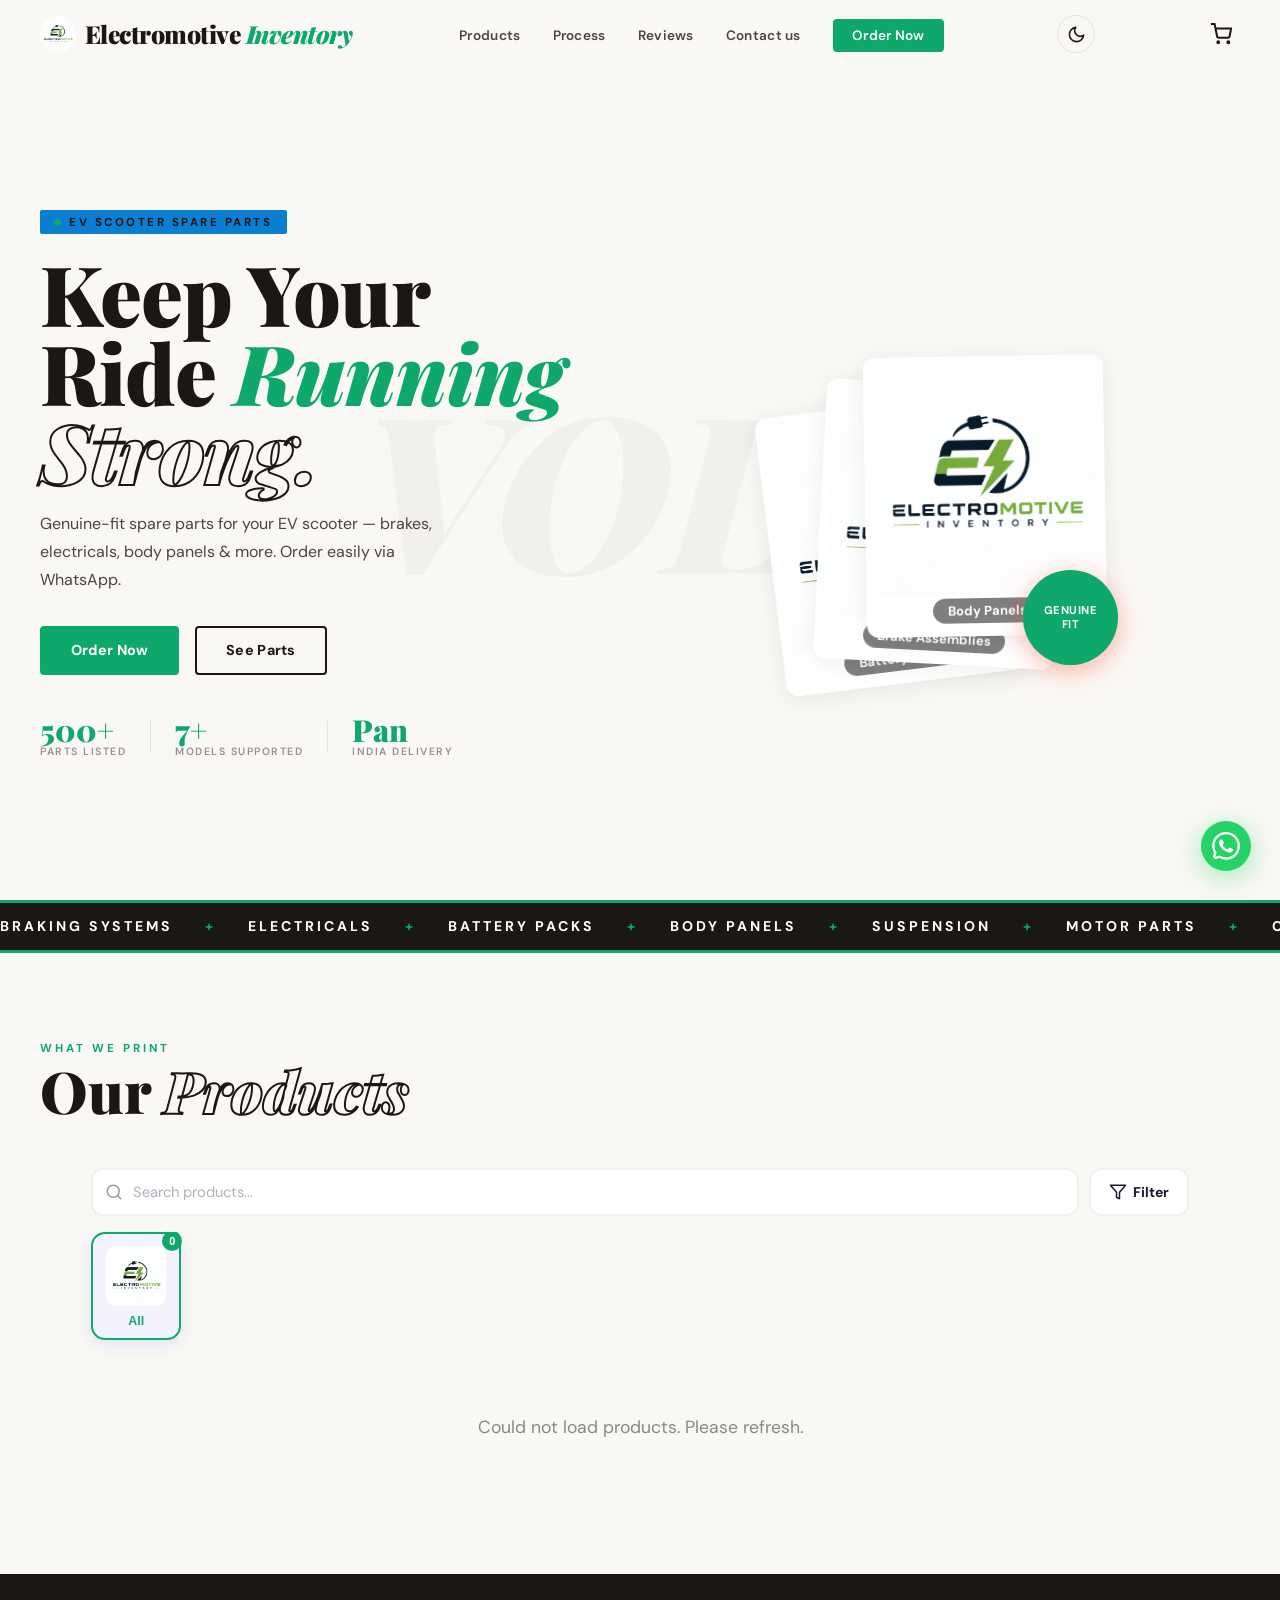
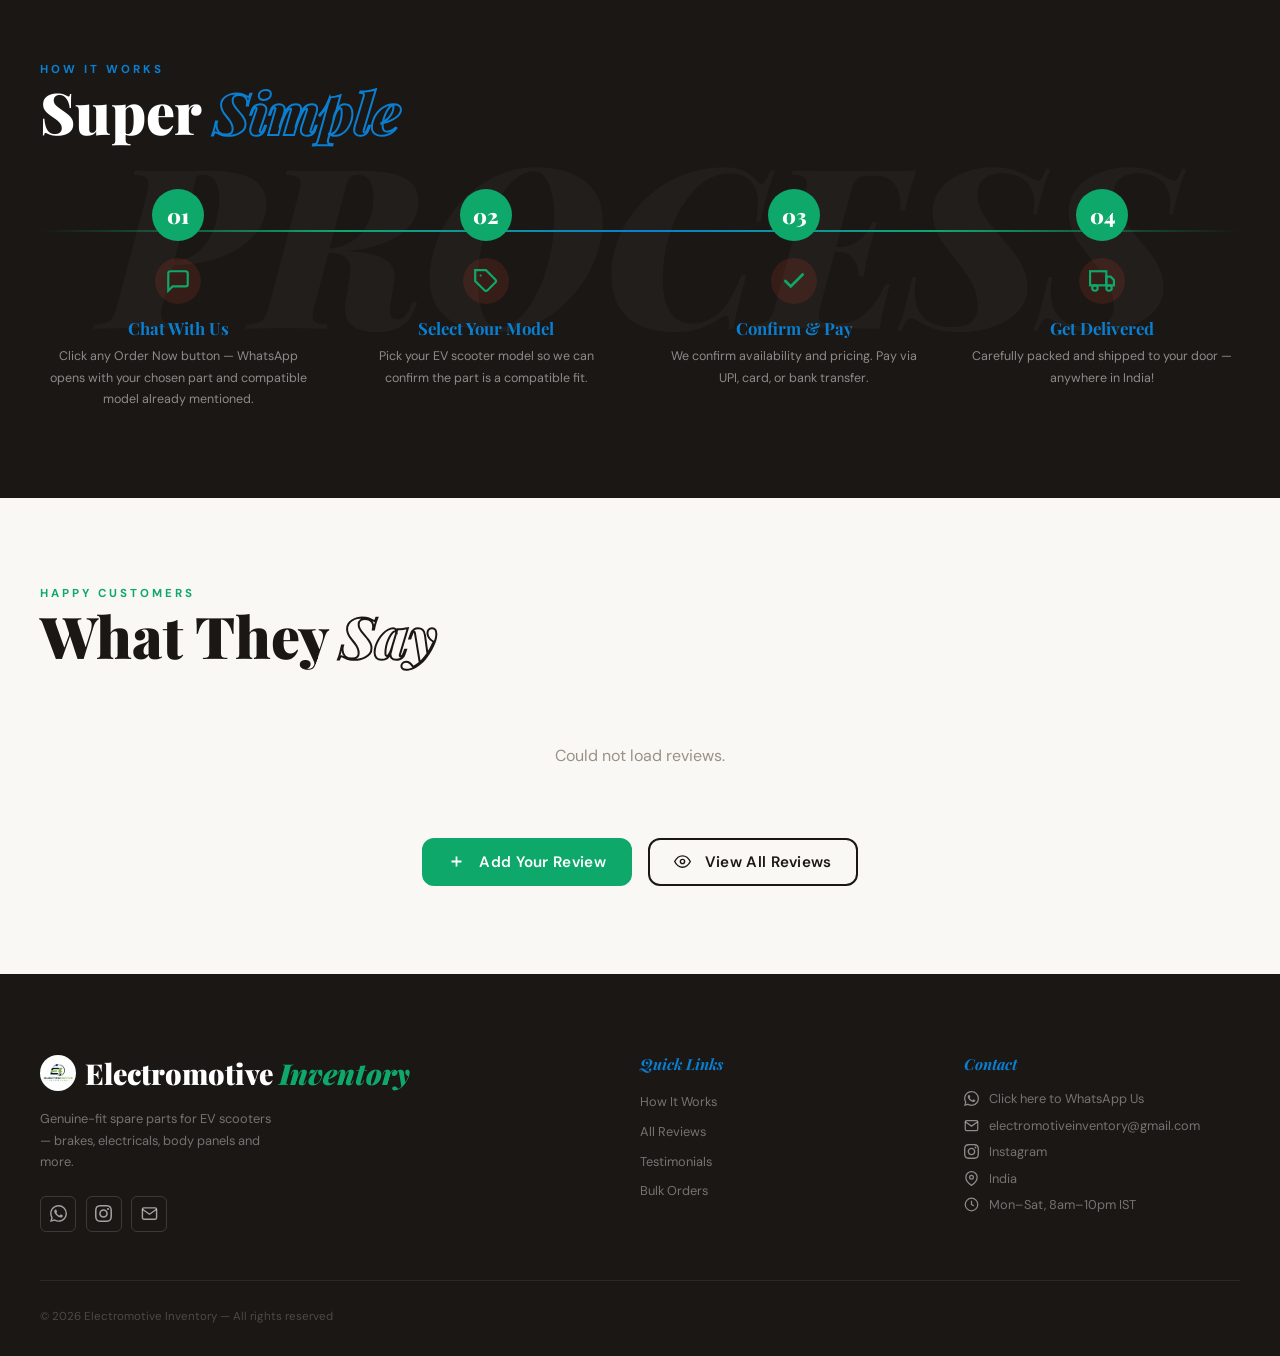
==== index.html @ 1d5d88f4 "Update index.html" ====
<!DOCTYPE html>
<html lang="en">
<head>
  <meta charset="UTF-8"/>
  <meta name="viewport" content="width=device-width, initial-scale=1.0"/>
  <title>EV Scooter Spare Parts | Electromotive Inventory</title>
<meta name="description" content="Electromotive Inventory supplies genuine-fit spare parts for EV scooters — brakes, electricals, body panels and more. Order easily via WhatsApp.">
  <link rel="icon" type="image/x-icon" href="/assets/favicon.ico">
  <link rel="icon" type="image/png" sizes="32x32" href="/assets/favicon-32x32.png">
  <link rel="icon" type="image/png" sizes="192x192" href="/assets/logo-192.png">
  <link rel="apple-touch-icon" sizes="180x180" href="/assets/apple-touch-icon.png">
  <link rel="manifest" href="/site.webmanifest">
  <meta name="theme-color" content="#0ea86b">
  <meta property="og:image" content="/assets/logo.png">
  <meta property="og:title" content="EV Scooter Spare Parts | Electromotive Inventory">
  <meta property="og:description" content="Genuine-fit spare parts for EV scooters — brakes, electricals, body panels and more. Order via WhatsApp.">

  <!-- Structured Data (JSON-LD) for Google Organization & Logo Crawling -->
  <script type="application/ld+json">
  {
    "@context": "https://schema.org",
    "@type": "Organization",
    "name": "Electromotive Inventory",
    "logo": {
      "@type": "ImageObject",
      "url": "/assets/logo.png",
      "caption": "Electromotive Inventory Logo",
      "width": "512",
      "height": "512"
    },
    "image": "/assets/logo.png"
  }
  </script>

  <link rel="preconnect" href="https://fonts.googleapis.com"/>
  <link href="https://fonts.googleapis.com/css2?family=Playfair+Display:wght@700;900&family=DM+Sans:wght@400;500;600;700&family=Space+Mono:wght@700&display=swap" rel="stylesheet"/>
  <link rel="stylesheet" href="style.css"/>
  <script>
    /* Apply the stored theme before first paint to avoid a flash of the
       wrong theme (same emi_theme key / data-theme attribute that
       script.js's initTheme() uses later on DOMContentLoaded). */
    (function () {
      try {
        var stored = localStorage.getItem("emi_theme");
        var prefersDark = window.matchMedia && window.matchMedia("(prefers-color-scheme: dark)").matches;
        document.documentElement.setAttribute("data-theme", stored || (prefersDark ? "dark" : "light"));
      } catch (e) {}
    })();
  </script>
  <script src="config.js"></script>
</head>
<body>

  <!-- FLOATING WHATSAPP -->
  <a href="#" class="float-wa" id="floatWA" title="Order on WhatsApp">
    <div class="float-wa-ring"></div>
    <svg viewBox="0 0 24 24" fill="white" width="28" height="28"><path d="M17.472 14.382c-.297-.149-1.758-.867-2.03-.967-.273-.099-.471-.148-.67.15-.197.297-.767.966-.94 1.164-.173.199-.347.223-.644.075-.297-.15-1.255-.463-2.39-1.475-.883-.788-1.48-1.761-1.653-2.059-.173-.297-.018-.458.13-.606.134-.133.298-.347.446-.52.149-.174.198-.298.298-.497.099-.198.05-.371-.025-.52-.075-.149-.669-1.612-.916-2.207-.242-.579-.487-.5-.669-.51-.173-.008-.371-.01-.57-.01-.198 0-.52.074-.792.372-.272.297-1.04 1.016-1.04 2.479 0 1.462 1.065 2.875 1.213 3.074.149.198 2.096 3.2 5.077 4.487.709.306 1.262.489 1.694.625.712.227 1.36.195 1.871.118.571-.085 1.758-.719 2.006-1.413.248-.694.248-1.289.173-1.413-.074-.124-.272-.198-.57-.347m-5.421 7.403h-.004a9.87 9.87 0 01-5.031-1.378l-.361-.214-3.741.982.998-3.648-.235-.374a9.86 9.86 0 01-1.51-5.26c.001-5.45 4.436-9.884 9.888-9.884 2.64 0 5.122 1.03 6.988 2.898a9.825 9.825 0 012.893 6.994c-.003 5.45-4.437 9.884-9.885 9.884m8.413-18.297A11.815 11.815 0 0012.05 0C5.495 0 .16 5.335.157 11.892c0 2.096.547 4.142 1.588 5.945L.057 24l6.305-1.654a11.882 11.882 0 005.683 1.448h.005c6.554 0 11.89-5.335 11.893-11.893a11.821 11.821 0 00-3.48-8.413z"/></svg>
  </a>

  <!-- NAVBAR -->
  <nav id="navbar">
    <a href="#" class="nav-logo">
      <img src="assets/logo.png" alt="Electromotive Inventory Logo" class="logo-icon" width="44" height="44" loading="eager">
      <span class="logo-text logo-text-one-line">Electromotive<em> Inventory</em></span>
      <span class="logo-text logo-text-two-line">Electromotive<br><em>Inventory</em></span>
    </a>
    <ul class="nav-links" id="navLinks">
      <li><a href="#products">Products</a></li>
      <li><a href="#how">Process</a></li>
      <li><a href="#testimonials">Reviews</a></li>
      <li><a href="#contacts">Contact us</a></li>
      <li><a href="#products" class="nav-cta">Order Now</a></li>
    </ul>
    <button class="theme-toggle-btn" onclick="toggleTheme()" title="Switch theme" aria-label="Switch theme"></button>
    <button class="nav-cart" id="cartBtn" onclick="openCart()" title="View Cart">
      <svg viewBox="0 0 24 24" fill="none" stroke="currentColor" stroke-width="2.2" width="22" height="22"><circle cx="9" cy="21" r="1"/><circle cx="20" cy="21" r="1"/><path d="M1 1h4l2.68 13.39a2 2 0 0 0 2 1.61h9.72a2 2 0 0 0 2-1.61L23 6H6"/></svg>
      <span class="cart-count" id="cartCount"></span>
    </button>
    <button class="hamburger" id="hamburger" aria-label="Open menu">
      <span></span><span></span><span></span>
    </button>
    <div class="drawer" id="drawer">
      <button class="drawer-close" id="drawerClose" aria-label="Close menu">
        <svg viewBox="0 0 24 24" fill="none" stroke="currentColor" stroke-width="2.5" width="24" height="24">
          <line x1="18" y1="6" x2="6" y2="18"/><line x1="6" y1="6" x2="18" y2="18"/>
        </svg>
      </button>
      <div class="drawer-logo">Electromotive <em>Inventory</em></div>
      <ul class="drawer-links">
        <li><a href="#products" class="dl">Products</a></li>
        <li><a href="#how" class="dl">Process</a></li>
        <li><a href="#testimonials" class="dl">Reviews</a></li>
        <li><a href="#contacts" class="dl">Contact us</a></li>
        <li><a href="#products" class="dl dl-cta">Order Now</a></li>
      </ul>
    </div>
    <div class="drawer-backdrop" id="drawerBackdrop"></div>
  </nav>

  <!-- HERO -->
  <section id="hero">
    <div class="hero-bg-text">VOLT</div>
    <div class="hero-left">
      <div class="hero-tag"><span class="tag-dot"></span> EV Scooter Spare Parts</div>
      <h1>Keep Your<br>Ride <span class="red">Running</span><br><span class="h-outline">Strong.</span></h1>
      <p class="hero-sub">Genuine-fit spare parts for your EV scooter &mdash; brakes, electricals, body panels &amp; more. Order easily via WhatsApp.</p>
      <div class="hero-btns">
        <a href="#products" class="btn-primary">Order Now</a>
        <a href="#products" class="btn-outline">See Parts</a>
      </div>
      <div class="hero-stats">
        <div class="stat"><span class="stat-num" data-target="500" data-suffix="+">0+</span><span class="stat-label">Parts Listed</span></div>
        <div class="stat-divider"></div>
        <div class="stat"><span class="stat-num" data-target="7" data-suffix="+">0+</span><span class="stat-label">Models Supported</span></div>
        <div class="stat-divider"></div>
        <div class="stat"><span class="stat-num">Pan</span><span class="stat-label">India Delivery</span></div>
      </div>
    </div>
    <div class="hero-right">
      <div class="hero-card-stack">
        <div class="h-card card-back">
          <img src="assets/logo.png" alt="Battery Pack"/>
          <div class="hc-label">Battery Packs</div>
        </div>
        <div class="h-card card-mid">
          <img src="assets/logo.png" alt="Brake Assembly"/>
          <div class="hc-label">Brake Assemblies</div>
        </div>
        <div class="h-card card-front">
          <img src="assets/logo.png" alt="Body Panel"/>
          <div class="hc-label">Body Panels</div>
        </div>
        <div class="hero-badge">
          <div class="hb-spin">GENUINE<br>FIT</div>
        </div>
      </div>
    </div>
  </section>

  <!-- MARQUEE -->
  <div class="marquee-wrap">
    <div class="marquee-track" id="marquee">
      <span>BRAKING SYSTEMS</span><span class="mx">+</span>
      <span>ELECTRICALS</span><span class="mx">+</span>
      <span>BATTERY PACKS</span><span class="mx">+</span>
      <span>BODY PANELS</span><span class="mx">+</span>
      <span>SUSPENSION</span><span class="mx">+</span>
      <span>MOTOR PARTS</span><span class="mx">+</span>
      <span>CHARGERS</span><span class="mx">+</span>
      <span>WIRING HARNESS</span><span class="mx">+</span>
      <span>TYRES &amp; WHEELS</span><span class="mx">+</span>
      <span>DISPLAY UNITS</span><span class="mx">+</span>
    </div>
  </div>

  <!-- PRODUCTS -->
  <section id="products">
    <div class="sec-header fade-up">
      <div>
        <div class="sec-tag">What We Print</div>
        <h2 class="sec-title">Our <span class="h-outline">Products</span></h2>
      </div>
    </div>

    <!-- Search + Filter -->
    <div class="products-toolbar fade-up">
      <div class="search-bar-wrap">
        <svg viewBox="0 0 24 24" fill="none" stroke="currentColor" stroke-width="2" stroke-linecap="round" stroke-linejoin="round" class="search-icon"><circle cx="11" cy="11" r="8"/><line x1="21" y1="21" x2="16.65" y2="16.65"/></svg>
        <input type="text" id="productSearchInput" class="search-bar-input" placeholder="Search products..." oninput="handleProductSearch(this.value)"/>
      </div>
      <button class="filter-toggle-btn" type="button" onclick="toggleFilterPanel()">
        <svg viewBox="0 0 24 24" fill="none" stroke="currentColor" stroke-width="2" stroke-linecap="round" stroke-linejoin="round" width="18" height="18"><polygon points="22 3 2 3 10 12.46 10 19 14 21 14 12.46 22 3"/></svg>
        Filter
      </button>
    </div>

    <!-- Price Filter Panel -->
    <div class="filter-panel" id="filterPanel">
      <div class="filter-panel-inner">
        <div class="filter-panel-title">Filter by Price</div>
        <div class="price-presets">
          <button type="button" class="price-preset-btn" data-min="0" data-max="200" onclick="applyPricePreset(0, 200, this)">Under ₹200</button>
          <button type="button" class="price-preset-btn" data-min="0" data-max="500" onclick="applyPricePreset(0, 500, this)">Under ₹500</button>
          <button type="button" class="price-preset-btn" data-min="0" data-max="1000" onclick="applyPricePreset(0, 1000, this)">Under ₹1000</button>
        </div>
        <div class="price-slider-row">
          <div class="price-slider-label">
            <span>Custom range</span>
            <span class="price-slider-value" id="priceSliderValue">Up to ₹2000</span>
          </div>
          <input type="range" id="priceMaxSlider" class="price-slider" min="0" max="2000" step="10" value="2000"
                 oninput="handlePriceSliderInput(this.value)" onchange="applyPriceSliderRange(this.value)"/>
          <div class="price-slider-ticks"><span>₹0</span><span>₹2000</span></div>
        </div>
        <button type="button" class="price-filter-clear" onclick="clearPriceFilter()">Clear filter</button>
      </div>
    </div>

    <!-- Category Filter — rendered dynamically by script.js from /api/categories -->
    <div class="cat-grid" id="catGrid">
      <button class="cat-card active" data-cat="all">
        <div class="cat-img-wrap"><img src="assets/logo.png" alt="All"/></div>
        <div class="cat-name">All</div>
        <span class="cat-badge" id="badge-all">0</span>
      </button>
    </div>

    <!-- Products Grid — skeleton shown until loaded -->
    <div class="products-grid" id="productsGrid">
      <div class="product-skeleton"></div>
      <div class="product-skeleton"></div>
      <div class="product-skeleton"></div>
      <div class="product-skeleton"></div>
      <div class="product-skeleton"></div>
      <div class="product-skeleton"></div>
    </div>

    <div id="noProducts" style="display:none;text-align:center;padding:3rem;color:#888;">
      <p style="font-size:1.1rem;">No products yet. Check back soon!</p>
    </div>
  </section>

  <!-- HOW IT WORKS -->
  <section id="how">
    <div class="sec-header fade-up">
      <div>
        <div class="sec-tag light">How It Works</div>
        <h2 class="sec-title light">Super <span class="h-outline-y">Simple</span></h2>
      </div>
    </div>
    <div class="steps-grid">
      <div class="step-card">
        <div class="step-num">01</div>
        <div class="step-icon"><svg viewBox="0 0 24 24" fill="none" stroke="var(--accent)" stroke-width="2" width="26" height="26" stroke-linecap="round"><path d="M21 15a2 2 0 0 1-2 2H7l-4 4V5a2 2 0 0 1 2-2h14a2 2 0 0 1 2 2z"/></svg></div>
        <div class="step-title">Chat With Us</div>
        <div class="step-desc">Click any Order Now button &mdash; WhatsApp opens with your chosen part and compatible model already mentioned.</div>
      </div>
      <div class="step-card">
        <div class="step-num">02</div>
        <div class="step-icon"><svg viewBox="0 0 24 24" fill="none" stroke="var(--accent)" stroke-width="2" width="26" height="26" stroke-linecap="round"><path d="M20.59 13.41l-7.17 7.17a2 2 0 0 1-2.83 0L2 12V2h10l8.59 8.59a2 2 0 0 1 0 2.82z"/><line x1="7" y1="7" x2="7.01" y2="7"/></svg></div>
        <div class="step-title">Select Your Model</div>
        <div class="step-desc">Pick your EV scooter model so we can confirm the part is a compatible fit.</div>
      </div>
      <div class="step-card">
        <div class="step-num">03</div>
        <div class="step-icon"><svg viewBox="0 0 24 24" fill="none" stroke="var(--accent)" stroke-width="2.5" width="26" height="26" stroke-linecap="round"><polyline points="20 6 9 17 4 12"/></svg></div>
        <div class="step-title">Confirm &amp; Pay</div>
        <div class="step-desc">We confirm availability and pricing. Pay via UPI, card, or bank transfer.</div>
      </div>
      <div class="step-card">
        <div class="step-num">04</div>
        <div class="step-icon"><svg viewBox="0 0 24 24" fill="none" stroke="var(--accent)" stroke-width="2" width="26" height="26" stroke-linecap="round"><rect x="1" y="3" width="15" height="13"/><polygon points="16 8 20 8 23 11 23 16 16 16 16 8"/><circle cx="5.5" cy="18.5" r="2.5"/><circle cx="18.5" cy="18.5" r="2.5"/></svg></div>
        <div class="step-title">Get Delivered</div>
        <div class="step-desc">Carefully packed and shipped to your door &mdash; anywhere in India!</div>
      </div>
    </div>
  </section>

  <!-- TESTIMONIALS -->
  <section id="testimonials">
    <div class="sec-header fade-up">
      <div>
        <div class="sec-tag">Happy Customers</div>
        <h2 class="sec-title">What They <span class="h-outline">Say</span></h2>
      </div>
    </div>

    <!-- Latest 3 reviews from API -->
    <div class="testi-grid" id="featuredReviews">
      <div class="testi-skeleton"></div>
      <div class="testi-skeleton"></div>
      <div class="testi-skeleton"></div>
    </div>

    <!-- Reviews CTA -->
    <div class="reviews-cta-row">
      <a href="reviews.html?focus=add" class="btn-primary reviews-cta-btn">
        <svg viewBox="0 0 24 24" fill="none" stroke="currentColor" stroke-width="2.5" width="17" height="17" style="margin-right:7px;vertical-align:middle"><path d="M12 5v14M5 12h14"/></svg>
        Add Your Review
      </a>
      <a href="reviews.html" class="btn-outline reviews-cta-btn">
        <svg viewBox="0 0 24 24" fill="none" stroke="currentColor" stroke-width="2" width="17" height="17" style="margin-right:7px;vertical-align:middle"><path d="M1 12s4-8 11-8 11 8 11 8-4 8-11 8-11-8-11-8z"/><circle cx="12" cy="12" r="3"/></svg>
        View All Reviews
      </a>
    </div>
  </section>

  <!-- FOOTER -->
  <footer>
    <div class="footer-grid">
      <div class="footer-brand-col">
        <a href="#" class="footer-logo-wrap">
          <img src="assets/logo.png" alt="Electromotive Inventory Logo" class="logo-icon" width="44" height="44" loading="lazy">
          <span class="footer-brand-name">Electromotive <em>Inventory</em></span>
        </a>
        <p class="footer-tagline">Genuine-fit spare parts for EV scooters &mdash; brakes, electricals, body panels and more.</p>
        <div class="social-row">
          <a href="#" id="footerWA" class="soc-btn" title="WhatsApp">
            <svg width="17" height="17" viewBox="0 0 24 24" fill="currentColor"><path d="M17.472 14.382c-.297-.149-1.758-.867-2.03-.967-.273-.099-.471-.148-.67.15-.197.297-.767.966-.94 1.164-.173.199-.347.223-.644.075-.297-.15-1.255-.463-2.39-1.475-.883-.788-1.48-1.761-1.653-2.059-.173-.297-.018-.458.13-.606.134-.133.298-.347.446-.52.149-.174.198-.298.298-.497.099-.198.05-.371-.025-.52-.075-.149-.669-1.612-.916-2.207-.242-.579-.487-.5-.669-.51-.173-.008-.371-.01-.57-.01-.198 0-.52.074-.792.372-.272.297-1.04 1.016-1.04 2.479 0 1.462 1.065 2.875 1.213 3.074.149.198 2.096 3.2 5.077 4.487.709.306 1.262.489 1.694.625.712.227 1.36.195 1.871.118.571-.085 1.758-.719 2.006-1.413.248-.694.248-1.289.173-1.413-.074-.124-.272-.198-.57-.347m-5.421 7.403h-.004a9.87 9.87 0 01-5.031-1.378l-.361-.214-3.741.982.998-3.648-.235-.374a9.86 9.86 0 01-1.51-5.26c.001-5.45 4.436-9.884 9.888-9.884 2.64 0 5.122 1.03 6.988 2.898a9.825 9.825 0 012.893 6.994c-.003 5.45-4.437 9.884-9.885 9.884m8.413-18.297A11.815 11.815 0 0012.05 0C5.495 0 .16 5.335.157 11.892c0 2.096.547 4.142 1.588 5.945L.057 24l6.305-1.654a11.882 11.882 0 005.683 1.448h.005c6.554 0 11.89-5.335 11.893-11.893a11.821 11.821 0 00-3.48-8.413z"/></svg>
          </a>
          <a href="#" id="footerInstagram" class="soc-btn" title="Instagram">
            <svg width="17" height="17" viewBox="0 0 24 24" fill="currentColor"><path d="M12 2.163c3.204 0 3.584.012 4.85.07 3.252.148 4.771 1.691 4.919 4.919.058 1.265.069 1.645.069 4.849 0 3.205-.012 3.584-.069 4.849-.149 3.225-1.664 4.771-4.919 4.919-1.266.058-1.644.07-4.85.07-3.204 0-3.584-.012-4.849-.07-3.26-.149-4.771-1.699-4.919-4.92-.058-1.265-.07-1.644-.07-4.849 0-3.204.013-3.583.07-4.849.149-3.227 1.664-4.771 4.919-4.919 1.266-.057 1.645-.069 4.849-.069zm0-2.163c-3.259 0-3.667.014-4.947.072-4.358.2-6.78 2.618-6.98 6.98-.059 1.281-.073 1.689-.073 4.948 0 3.259.014 3.668.072 4.948.2 4.358 2.618 6.78 6.98 6.98 1.281.058 1.689.072 4.948.072 3.259 0 3.668-.014 4.948-.072 4.354-.2 6.782-2.618 6.979-6.98.059-1.28.073-1.689.073-4.948 0-3.259-.014-3.667-.072-4.947-.196-4.354-2.617-6.78-6.979-6.98-1.281-.059-1.69-.073-4.949-.073zm0 5.838c-3.403 0-6.162 2.759-6.162 6.162s2.759 6.163 6.162 6.163 6.162-2.759 6.162-6.163c0-3.403-2.759-6.162-6.162-6.162zm0 10.162c-2.209 0-4-1.79-4-4 0-2.209 1.791-4 4-4s4 1.791 4 4c0 2.21-1.791 4-4 4zm6.406-11.845c-.796 0-1.441.645-1.441 1.44s.645 1.44 1.441 1.44c.795 0 1.439-.645 1.439-1.44s-.644-1.44-1.439-1.44z"/></svg>
          </a>
          <a href="#" id="footerEmail" class="soc-btn" title="Email">
            <svg width="17" height="17" viewBox="0 0 24 24" fill="none" stroke="currentColor" stroke-width="2"><path d="M4 4h16c1.1 0 2 .9 2 2v12c0 1.1-.9 2-2 2H4c-1.1 0-2-.9-2-2V6c0-1.1.9-2 2-2z"/><polyline points="22,6 12,13 2,6"/></svg>
          </a>
        </div>
      </div>
      <div>
        <div class="fcol-title">Quick Links</div>
        <ul class="flinks">
          <li><a href="#how">How It Works</a></li>
          <li><a href="reviews.html">All Reviews</a></li>
          <li><a href="#testimonials">Testimonials</a></li>
          <li><button class="fbtn" data-product="Bulk / Fleet Order" data-price="Custom pricing" data-desc="Bulk order for fleets or service centers" onclick="orderProduct(this)">Bulk Orders</button></li>
        </ul>
      </div>
      <div>
        <div class="fcol-title" id="contacts">Contact</div>
        <a href="#" id="footerWA2" class="fcontact">
          <svg viewBox="0 0 24 24" width="15" height="15" fill="rgba(255,255,255,0.5)"><path d="M17.472 14.382c-.297-.149-1.758-.867-2.03-.967-.273-.099-.471-.148-.67.15-.197.297-.767.966-.94 1.164-.173.199-.347.223-.644.075-.297-.15-1.255-.463-2.39-1.475-.883-.788-1.48-1.761-1.653-2.059-.173-.297-.018-.458.13-.606.134-.133.298-.347.446-.52.149-.174.198-.298.298-.497.099-.198.05-.371-.025-.52-.075-.149-.669-1.612-.916-2.207-.242-.579-.487-.5-.669-.51-.173-.008-.371-.01-.57-.01-.198 0-.52.074-.792.372-.272.297-1.04 1.016-1.04 2.479 0 1.462 1.065 2.875 1.213 3.074.149.198 2.096 3.2 5.077 4.487.709.306 1.262.489 1.694.625.712.227 1.36.195 1.871.118.571-.085 1.758-.719 2.006-1.413.248-.694.248-1.289.173-1.413-.074-.124-.272-.198-.57-.347m-5.421 7.403h-.004a9.87 9.87 0 01-5.031-1.378l-.361-.214-3.741.982.998-3.648-.235-.374a9.86 9.86 0 01-1.51-5.26c.001-5.45 4.436-9.884 9.888-9.884 2.64 0 5.122 1.03 6.988 2.898a9.825 9.825 0 012.893 6.994c-.003 5.45-4.437 9.884-9.885 9.884m8.413-18.297A11.815 11.815 0 0012.05 0C5.495 0 .16 5.335.157 11.892c0 2.096.547 4.142 1.588 5.945L.057 24l6.305-1.654a11.882 11.882 0 005.683 1.448h.005c6.554 0 11.89-5.335 11.893-11.893a11.821 11.821 0 00-3.48-8.413z"/></svg>
          Click here to WhatsApp Us
        </a>
        <a href="#" id="footerEmail2" class="fcontact">
          <svg viewBox="0 0 24 24" width="15" height="15" fill="none" stroke="rgba(255,255,255,0.5)" stroke-width="2"><path d="M4 4h16c1.1 0 2 .9 2 2v12c0 1.1-.9 2-2 2H4c-1.1 0-2-.9-2-2V6c0-1.1.9-2 2-2z"/><polyline points="22,6 12,13 2,6"/></svg>
          <span id="footerEmailText"></span>
        </a>
        <a href="#" id="footerInstagram2" class="fcontact">
          <svg viewBox="0 0 24 24" width="15" height="15" fill="rgba(255,255,255,0.5)"><path d="M12 2.163c3.204 0 3.584.012 4.85.07 3.252.148 4.771 1.691 4.919 4.919.058 1.265.069 1.645.069 4.849 0 3.205-.012 3.584-.069 4.849-.149 3.225-1.664 4.771-4.919 4.919-1.266.058-1.644.07-4.85.07-3.204 0-3.584-.012-4.849-.07-3.26-.149-4.771-1.699-4.919-4.92-.058-1.265-.07-1.644-.07-4.849 0-3.204.013-3.583.07-4.849.149-3.227 1.664-4.771 4.919-4.919 1.266-.057 1.645-.069 4.849-.069zm0-2.163c-3.259 0-3.667.014-4.947.072-4.358.2-6.78 2.618-6.98 6.98-.059 1.281-.073 1.689-.073 4.948 0 3.259.014 3.668.072 4.948.2 4.358 2.618 6.78 6.98 6.98 1.281.058 1.689.072 4.948.072 3.259 0 3.668-.014 4.948-.072 4.354-.2 6.782-2.618 6.979-6.98.059-1.28.073-1.689.073-4.948 0-3.259-.014-3.667-.072-4.947-.196-4.354-2.617-6.78-6.979-6.98-1.281-.059-1.69-.073-4.949-.073zm0 5.838c-3.403 0-6.162 2.759-6.162 6.162s2.759 6.163 6.162 6.163 6.162-2.759 6.162-6.163c0-3.403-2.759-6.162-6.162-6.162zm0 10.162c-2.209 0-4-1.79-4-4 0-2.209 1.791-4 4-4s4 1.791 4 4c0 2.21-1.791 4-4 4zm6.406-11.845c-.796 0-1.441.645-1.441 1.44s.645 1.44 1.441 1.44c.795 0 1.439-.645 1.439-1.44s-.644-1.44-1.439-1.44z"/></svg>
          <span id="footerInstagramText"></span>
        </a>
        <div class="fcontact no-link">
          <svg viewBox="0 0 24 24" width="15" height="15" fill="none" stroke="rgba(255,255,255,0.5)" stroke-width="2"><path d="M21 10c0 7-9 13-9 13s-9-6-9-13a9 9 0 0 1 18 0z"/><circle cx="12" cy="10" r="3"/></svg>
          India
        </div>
        <div class="fcontact no-link">
          <svg viewBox="0 0 24 24" width="15" height="15" fill="none" stroke="rgba(255,255,255,0.5)" stroke-width="2"><circle cx="12" cy="12" r="10"/><polyline points="12 6 12 12 16 14"/></svg>
          Mon&ndash;Sat, 8am&ndash;10pm IST
        </div>
      </div>
    </div>
    <div class="footer-bottom">
      <span>&copy; 2026 Electromotive Inventory &mdash; All rights reserved</span>
    </div>
  </footer>

  <!-- CART DRAWER -->
  <div id="cart-backdrop" onclick="closeCart()"></div>
  <div id="cart-drawer">
    <div class="cart-header">
      <span class="cart-title">
        <svg viewBox="0 0 24 24" fill="none" stroke="currentColor" stroke-width="2" width="20" height="20" style="vertical-align:middle;margin-right:6px"><circle cx="9" cy="21" r="1"/><circle cx="20" cy="21" r="1"/><path d="M1 1h4l2.68 13.39a2 2 0 0 0 2 1.61h9.72a2 2 0 0 0 2-1.61L23 6H6"/></svg>
        Your Cart
      </span>
      <button class="cart-close-btn" onclick="closeCart()">&times;</button>
    </div>
    <div class="cart-items" id="cartItems">
      <div class="cart-empty">
        <svg viewBox="0 0 24 24" fill="none" stroke="#ccc" stroke-width="1.5" width="48" height="48"><circle cx="9" cy="21" r="1"/><circle cx="20" cy="21" r="1"/><path d="M1 1h4l2.68 13.39a2 2 0 0 0 2 1.61h9.72a2 2 0 0 0 2-1.61L23 6H6"/></svg>
        <p>Your cart is empty!</p>
        <small>Add products to get started</small>
      </div>
    </div>
    <div class="cart-footer" id="cartFooter" style="display:none">
      <div class="cart-total-row">
        <span class="cart-total-label">Order Total</span>
        <span class="cart-total-price" id="cartTotal">Rs.0</span>
      </div>
      <button class="cart-order-btn cart-wa-btn" onclick="cartOrderWA()">
        <svg viewBox="0 0 24 24" fill="white" width="18" height="18"><path d="M17.472 14.382c-.297-.149-1.758-.867-2.03-.967-.273-.099-.471-.148-.67.15-.197.297-.767.966-.94 1.164-.173.199-.347.223-.644.075-.297-.15-1.255-.463-2.39-1.475-.883-.788-1.48-1.761-1.653-2.059-.173-.297-.018-.458.13-.606.134-.133.298-.347.446-.52.149-.174.198-.298.298-.497.099-.198.05-.371-.025-.52-.075-.149-.669-1.612-.916-2.207-.242-.579-.487-.5-.669-.51-.173-.008-.371-.01-.57-.01-.198 0-.52.074-.792.372-.272.297-1.04 1.016-1.04 2.479 0 1.462 1.065 2.875 1.213 3.074.149.198 2.096 3.2 5.077 4.487.709.306 1.262.489 1.694.625.712.227 1.36.195 1.871.118.571-.085 1.758-.719 2.006-1.413.248-.694.248-1.289.173-1.413-.074-.124-.272-.198-.57-.347m-5.421 7.403h-.004a9.87 9.87 0 01-5.031-1.378l-.361-.214-3.741.982.998-3.648-.235-.374a9.86 9.86 0 01-1.51-5.26c.001-5.45 4.436-9.884 9.888-9.884 2.64 0 5.122 1.03 6.988 2.898a9.825 9.825 0 012.893 6.994c-.003 5.45-4.437 9.884-9.885 9.884m8.413-18.297A11.815 11.815 0 0012.05 0C5.495 0 .16 5.335.157 11.892c0 2.096.547 4.142 1.588 5.945L.057 24l6.305-1.654a11.882 11.882 0 005.683 1.448h.005c6.554 0 11.89-5.335 11.893-11.893a11.821 11.821 0 00-3.48-8.413z"/></svg>
        Order via WhatsApp
      </button>
    </div>
  </div>

  <!-- Media Lightbox (full-size image/video view) -->
  <div class="media-lightbox-overlay" id="mediaLightboxOverlay" onclick="if(event.target === this) closeMediaLightbox()">
    <div class="media-lightbox-box">
      <button class="media-lightbox-close" type="button" onclick="closeMediaLightbox()">✕</button>
      <div class="media-lightbox-content" id="mediaLightboxContent"></div>
      <div class="media-lightbox-nav" id="mediaLightboxNav">
        <button type="button" onclick="changeLightboxMedia(-1)"><svg viewBox="0 0 24 24" fill="none" stroke="currentColor" stroke-width="2.5" stroke-linecap="round" stroke-linejoin="round" width="20" height="20"><polyline points="15 18 9 12 15 6"></polyline></svg></button>
        <button type="button" onclick="changeLightboxMedia(1)"><svg viewBox="0 0 24 24" fill="none" stroke="currentColor" stroke-width="2.5" stroke-linecap="round" stroke-linejoin="round" width="20" height="20"><polyline points="9 18 15 12 9 6"></polyline></svg></button>
      </div>
    </div>
  </div>

  <script src="script.js"></script>
</body>
</html>
---- style.css ----
/* ============================================================
   ELECTROMOTIVE INVENTORY — style.css  |  Font: Playfair Display + DM Sans
   ============================================================ */

/* ---- VARIABLES ---- */
:root {
  --accent:  #ff4d2e;
  --accent2: #ffb300;
  --wa:      #25d366;
  --bg:      #faf8f4;
  --bg2:     #ffffff;
  --bg3:     #f0ece3;
  --ink:     #1a1714;
  --ink2:    #4a4540;
  --muted:   #9a9088;
  --border:  rgba(0,0,0,0.09);
  --shadow:  0 4px 24px rgba(0,0,0,0.07);
  --shadow-h:0 16px 48px rgba(0,0,0,0.14);
  --nav-h:   68px;
  /* Always-inverted surface: used for decorative sections/controls that are
     intentionally dark-on-light-theme regardless of the active theme (footer,
     "how it works" band, marquee, dark-chip hover states). Kept separate from
     --ink (which is the theme-reactive text/foreground color) so flipping the
     site into dark mode can't turn these surfaces light. */
  --ink-solid: #1a1714;
}

/* ---- RESET ---- */
*, *::before, *::after { box-sizing: border-box; margin: 0; padding: 0; }
html { scroll-behavior: smooth; }
body {
  background: var(--bg);
  color: var(--ink);
  font-family: 'DM Sans', sans-serif;
  overflow-x: hidden;
  padding-top: var(--nav-h);
}

/* ============================================================
   NAVBAR  — transparent on top, solid on scroll
   ============================================================ */
nav {
  position: fixed;
  top: 0; left: 0; right: 0;
  height: var(--nav-h);
  z-index: 1000;
  display: flex;
  align-items: center;
  justify-content: space-between;
  padding: 0 2.5rem;
  transition: background 0.35s, box-shadow 0.35s;
}
nav.scrolled {
  background: rgba(250,248,244,0.97);
  backdrop-filter: blur(14px);
  box-shadow: 0 1px 0 var(--border);
}

/* Logo */
.nav-logo {
  display: flex; align-items: center; gap: 0.55rem;
  text-decoration: none; flex-shrink: 0;
}
.logo-icon { width: 36px; height: 36px;  border-radius:50%; }
.logo-text {
  font-family: 'Playfair Display', serif;
  font-size: 1.55rem; font-weight: 900;
  color: var(--ink); line-height: 1;
  letter-spacing: -0.5px;
}
.logo-text em { color: var(--accent); font-style: italic; }

/* Desktop nav links */
.nav-links {
  display: flex;
  align-items: center;
  gap: 2rem;
  list-style: none;
}
.nav-links a {
  font-size: 0.85rem;
  font-weight: 600;
  color: var(--ink2);
  text-decoration: none;
  letter-spacing: 0.3px;
  transition: color 0.2s;
  position: relative;
}
.nav-links a::after {
  content: '';
  position: absolute; bottom: -3px; left: 0;
  width: 0; height: 2px;
  background: var(--accent);
  transition: width 0.25s ease;
}
.nav-links a:hover { color: var(--accent); }
.nav-links a:hover::after { width: 100%; }
.nav-cta {
  background: var(--accent) !important;
  color: #fff !important;
  padding: 0.5rem 1.2rem !important;
  border-radius: 4px !important;
  transition: background 0.2s, transform 0.2s !important;
}
.nav-cta::after { display: none !important; }
.nav-cta:hover { background: var(--ink-solid) !important; transform: translateY(-2px); }

/* Hamburger — hidden on desktop */
.hamburger {
  display: none;
  flex-direction: column;
  justify-content: center;
  align-items: center;
  gap: 5px;
  width: 42px; height: 42px;
  background: var(--bg3);
  border: 1.5px solid var(--border);
  border-radius: 8px;
  cursor: pointer;
  flex-shrink: 0;
  transition: background 0.2s;
}
.hamburger:hover { background: var(--accent); }
.hamburger span {
  display: block;
  width: 20px; height: 2px;
  background: var(--ink);
  border-radius: 2px;
  transition: transform 0.3s, opacity 0.3s, background 0.2s;
}
.hamburger:hover span { background: #fff; }
.hamburger.open span:nth-child(1) { transform: translateY(7px) rotate(45deg); }
.hamburger.open span:nth-child(2) { opacity: 0; transform: scaleX(0); }
.hamburger.open span:nth-child(3) { transform: translateY(-7px) rotate(-45deg); }

/* Drawer */
.drawer {
  position: fixed;
  top: 0; right: -100%;
  width: min(320px, 85vw);
  height: 100vh;
  background: var(--bg2);
  box-shadow: -6px 0 40px rgba(0,0,0,0.15);
  z-index: 2000;
  padding: 1.5rem;
  display: flex;
  flex-direction: column;
  gap: 1.5rem;
  transition: right 0.38s cubic-bezier(0.16,1,0.3,1);
}
.drawer.open { right: 0; }

.drawer-close {
  align-self: flex-end;
  width: 38px; height: 38px;
  background: var(--bg3);
  border: none; border-radius: 6px;
  display: flex; align-items: center; justify-content: center;
  cursor: pointer; color: var(--ink);
  transition: background 0.2s;
}
.drawer-close:hover { background: var(--accent); color: #fff; }

.drawer-logo {
  font-family: 'Playfair Display', serif;
  font-size: 1.6rem; font-weight: 900;
  color: var(--ink);
}
.drawer-logo em { color: var(--accent); font-style: italic; }

.drawer-links {
  list-style: none;
  display: flex;
  flex-direction: column;
  gap: 0.2rem;
}
.dl {
  display: block;
  padding: 0.9rem 0.5rem;
  font-size: 1.05rem;
  font-weight: 600;
  color: var(--ink2);
  text-decoration: none;
  border-bottom: 1px solid var(--border);
  transition: color 0.2s, padding-left 0.2s;
}
.dl:hover { color: var(--accent); padding-left: 0.8rem; }
.dl-cta {
  display: inline-block;
  margin-top: 0.8rem;
  background: var(--accent);
  color: #fff !important;
  padding: 0.8rem 1.8rem !important;
  border-radius: 4px;
  border-bottom: none !important;
  text-align: center;
}

.drawer-backdrop {
  position: fixed; inset: 0;
  background: rgba(0,0,0,0.4);
  z-index: 1999;
  opacity: 0; pointer-events: none;
  transition: opacity 0.3s;
}
.drawer-backdrop.open { opacity: 1; pointer-events: all; }

/* ============================================================
   FLOATING WHATSAPP
   ============================================================ */
.float-wa {
  position: fixed; bottom: 1.8rem; right: 1.8rem;
  width: 50px; height: 50px;
  background: var(--wa); border-radius: 50%;
  display: flex; align-items: center; justify-content: center;
  box-shadow: 0 6px 28px rgba(37,211,102,0.42);
  text-decoration: none; z-index: 500;
  animation: floatBob 3s ease-in-out infinite;
}
.float-wa:hover { animation-play-state: paused; transform: scale(1.12); }
.float-wa-ring {
  position: absolute; width: 75%; height: 75%;
  border-radius: 50%; border: 2px solid var(--wa);
  animation: waRing 2.2s ease-out infinite;
}
@keyframes floatBob { 0%,100%{transform:translateY(0)} 50%{transform:translateY(-7px)} }
@keyframes waRing   { 0%{transform:scale(1);opacity:1} 100%{transform:scale(2.3);opacity:0} }

/* ============================================================
   HERO
   ============================================================ */
#hero {
  min-height: calc(100vh - var(--nav-h));
  display: grid;
  grid-template-columns: 1fr 1fr;
  align-items: center;
  padding: 4rem 2.5rem;
  background: var(--bg);
  position: relative;
  overflow: hidden;
}
.hero-bg-text {
  position: absolute;
  font-family: 'Playfair Display', serif;
  font-size: clamp(7rem,17vw,20rem);
  font-weight: 900; font-style: italic;
  color: var(--ink); opacity: 0.03;
  top: 50%; left: 50%;
  transform: translate(-50%,-50%);
  white-space: nowrap; pointer-events: none;
  letter-spacing: -4px;
}
.hero-left { animation: slideInL 0.8s cubic-bezier(0.16,1,0.3,1) both; }
@keyframes slideInL { from{opacity:0;transform:translateX(-40px)} to{opacity:1;transform:none} }

.hero-tag {
  display: inline-flex; align-items: center; gap: 0.5rem;
  background: var(--accent2); color: var(--ink);
  padding: 0.28rem 0.9rem;
  font-size: 0.72rem; font-weight: 700;
  letter-spacing: 2.5px; text-transform: uppercase;
  border-radius: 2px; margin-bottom: 1.2rem;
}
.tag-dot {
  width: 7px; height: 7px; border-radius: 50%;
  background: var(--accent);
  animation: blink 1.5s ease-in-out infinite;
}
@keyframes blink { 0%,100%{opacity:1} 50%{opacity:0.2} }

h1 {
  font-family: 'Playfair Display', serif;
  font-size: clamp(3.2rem,6.5vw,7.5rem);
  font-weight: 900; line-height: 0.95;
  letter-spacing: -1px; color: var(--ink);
  margin-bottom: 1.2rem;
}
h1 .red      { color: var(--accent); font-style: italic; }
h1 .h-outline { -webkit-text-stroke: 2px var(--ink); color: transparent; }

.hero-sub {
  font-size: 1rem; color: var(--ink2);
  max-width: 420px; line-height: 1.75; margin-bottom: 2rem;
}
.hero-btns { display: flex; gap: 1rem; flex-wrap: wrap; margin-bottom: 2.5rem; }

.hero-stats { display: flex; align-items: center; gap: 1.5rem; flex-wrap: wrap; }
.stat { display: flex; flex-direction: column; }
.stat-num {
  font-family: 'Playfair Display', serif;
  font-size: 1.9rem; font-weight: 900;
  color: var(--accent); line-height: 1;
}
.stat-label { font-size: 0.66rem; font-weight: 600; letter-spacing: 1.5px; text-transform: uppercase; color: var(--muted); }
.stat-divider { width: 1px; height: 32px; background: var(--border); }

/* Hero right cards */
.hero-right {
  display: flex; align-items: center; justify-content: center;
  animation: slideInR 0.8s 0.2s cubic-bezier(0.16,1,0.3,1) both;
}
@keyframes slideInR { from{opacity:0;transform:translateX(40px)} to{opacity:1;transform:none} }
.hero-card-stack { position: relative; width: 340px; height: 400px; }
.h-card {
  position: absolute; width: 240px; height: 280px;
  background: var(--bg2); border-radius: 12px;
  box-shadow: var(--shadow); overflow: hidden;
  display: flex; flex-direction: column;
  align-items: center; justify-content: flex-end; padding-bottom: 0.8rem;
}
.h-card img { position: absolute; inset: 0; width: 100%; height: 85%; object-fit: cover; }
.hc-label {
  position: relative; z-index: 1;
  font-family: 'DM Sans', sans-serif; font-size: 0.82rem; font-weight: 700;
  color: #fff; background: rgba(0,0,0,0.5);
  padding: 0.25rem 0.9rem; border-radius: 20px;
  backdrop-filter: blur(4px);
}
.card-back  { left: 0;   bottom: 0;   transform: rotate(-7deg); animation: fc1 4.2s ease-in-out infinite; }
.card-mid   { left: 50px;bottom: 20px;transform: rotate(3deg);  animation: fc2 4.8s ease-in-out infinite; }
.card-front { left: 95px;bottom: 48px;transform: rotate(-1deg); animation: fc3 5.4s ease-in-out infinite; }
@keyframes fc1 { 0%,100%{transform:rotate(-7deg) translateY(0)} 50%{transform:rotate(-7deg) translateY(-9px)} }
@keyframes fc2 { 0%,100%{transform:rotate(3deg)  translateY(0)} 50%{transform:rotate(3deg)  translateY(-7px)} }
@keyframes fc3 { 0%,100%{transform:rotate(-1deg) translateY(0)} 50%{transform:rotate(-1deg) translateY(-11px)} }

.hero-badge {
  position: absolute; bottom: 1.2rem; right: -0.5rem;
  width: 95px; height: 95px;
  background: var(--accent); border-radius: 50%;
  display: flex; align-items: center; justify-content: center;
  animation: spin360 10s linear infinite;
  box-shadow: 0 6px 24px rgba(255,77,46,0.4);
}
@keyframes spin360 { to{transform:rotate(360deg)} }
.hb-spin {
  font-family: 'DM Sans', sans-serif;
  font-size: 0.7rem; font-weight: 700;
  color: #fff; text-align: center; line-height: 1.3; letter-spacing: 0.5px;
  animation: spin360 10s linear infinite reverse;
}

/* ============================================================
   MARQUEE
   ============================================================ */
.marquee-wrap {
  background: var(--ink-solid);
  border-top: 3px solid var(--accent);
  border-bottom: 3px solid var(--accent);
  padding: 0.9rem 0; overflow: hidden;
}
.marquee-track {
  display: flex; gap: 2rem; white-space: nowrap;
  animation: marqueeScroll 20s linear infinite;
}
.marquee-track:hover { animation-play-state: paused; }
@keyframes marqueeScroll { from{transform:translateX(0)} to{transform:translateX(-50%)} }
.marquee-track span {
  font-family: 'DM Sans', sans-serif;
  font-size: 0.88rem; font-weight: 700;
  letter-spacing: 3px; color: #fff; flex-shrink: 0; text-transform: uppercase;
}
.mx { color: var(--accent) !important; }

/* ============================================================
   SHARED SECTION STYLES
   ============================================================ */
section { padding: 5.5rem 2.5rem; }
.sec-tag {
  font-size: 0.72rem; font-weight: 700;
  letter-spacing: 3px; text-transform: uppercase;
  color: var(--accent); margin-bottom: 0.4rem;
}
.sec-tag.light { color: var(--accent2); }
.sec-title {
  font-family: 'Playfair Display', serif;
  font-size: clamp(2.2rem,4.5vw,4rem);
  font-weight: 900; line-height: 1; color: var(--ink);
}
.sec-title.light { color: #fff; }
.h-outline  { -webkit-text-stroke: 2px var(--ink); color: transparent; font-style: italic; }
.h-outline-y{ -webkit-text-stroke: 2px var(--accent2); color: transparent; font-style: italic; }
.sec-header {
  display: flex; align-items: flex-end; justify-content: space-between;
  margin-bottom: 3rem; flex-wrap: wrap; gap: 1rem;
}

/* ============================================================
   BUTTONS
   ============================================================ */
.btn-primary {
  display: inline-flex; align-items: center;
  background: var(--accent); color: #fff;
  padding: 0.85rem 1.8rem;
  font-family: 'DM Sans', sans-serif; font-size: 0.9rem; font-weight: 700;
  text-decoration: none; border: 2px solid var(--accent);
  border-radius: 4px; letter-spacing: 0.3px;
  transition: background 0.25s, transform 0.25s;
}
.btn-primary:hover { background: var(--ink-solid); border-color: var(--ink-solid); transform: translateY(-2px); }

.btn-outline {
  display: inline-flex; align-items: center;
  background: transparent; color: var(--ink);
  padding: 0.85rem 1.8rem;
  font-family: 'DM Sans', sans-serif; font-size: 0.9rem; font-weight: 700;
  text-decoration: none; border: 2px solid var(--ink);
  border-radius: 4px; letter-spacing: 0.3px;
  transition: background 0.25s, color 0.25s;
}
.btn-outline:hover { background: var(--ink); color: var(--bg); }
.btn-outline.sm { padding: 0.55rem 1.1rem; font-size: 0.78rem; }

.btn-wa {
  display: inline-flex; align-items: center; gap: 0.6rem;
  background: var(--wa); color: #fff;
  padding: 0.85rem 1.8rem;
  font-family: 'DM Sans', sans-serif; font-size: 0.9rem; font-weight: 700;
  text-decoration: none; border-radius: 4px;
  transition: transform 0.25s, box-shadow 0.25s;
}
.btn-wa:hover { transform: translateY(-2px); box-shadow: 0 12px 30px rgba(37,211,102,0.35); }

/* ============================================================
   PRODUCTS
   ============================================================ */
#products { background: var(--bg); }
.products-grid { display: grid; grid-template-columns: repeat(3,1fr); gap: 1.5rem; }

.product-card {
  background: var(--bg2);
  border: 1.5px solid var(--border);
  border-radius: 12px; overflow: hidden;
  transition: transform 0.35s cubic-bezier(0.16,1,0.3,1), box-shadow 0.35s;
}
.product-card:hover { transform: translateY(-8px); box-shadow: var(--shadow-h); }
.product-card:hover .pcta { opacity: 1; transform: translateY(0); }
.product-card:hover .pimg-wrap img { transform: scale(1.06); }

.pimg-wrap { height: 210px; overflow: hidden; position: relative; background: var(--bg3); }
.pimg-wrap img { width: 100%; height: 100%; object-fit: cover; transition: transform 0.4s ease; }
.pbadge {
  position: absolute; top: 0.8rem; left: 0.8rem;
  background: var(--accent); color: #fff;
  font-size: 0.58rem; font-weight: 700; letter-spacing: 2px;
  text-transform: uppercase; padding: 0.2rem 0.55rem; border-radius: 2px;
}
.pbadge.blue   { background: #3b82f6; }
.pbadge.purple { background: #7c3aed; }
.pbadge.yellow { background: var(--accent2); color: var(--ink); }

.pinfo { padding: 1.2rem; }
.pname {
  font-family: 'Playfair Display', serif;
  font-size: 1.2rem; font-weight: 700; color: var(--ink); margin-bottom: 0.3rem;
}
.pdesc { font-size: 0.8rem; color: var(--muted); line-height: 1.65; }
.pfooter {
  display: flex; align-items: center; justify-content: space-between;
  margin-top: 1rem; padding-top: 0.9rem; border-top: 1px solid var(--border);
}
.pprice { font-family: 'Space Mono', monospace; font-size: 0.85rem; color: var(--accent); font-weight: 700; }
.pcta {
  background: var(--ink); color: #fff; border: none;
  padding: 0.45rem 0.9rem; border-radius: 4px;
  font-family: 'DM Sans', sans-serif; font-size: 0.75rem; font-weight: 700;
  cursor: pointer;
  opacity: 0; transform: translateY(5px);
  transition: all 0.28s cubic-bezier(0.16,1,0.3,1);
}
.pcta:hover { background: var(--accent); }
@media (hover: none) {
  .pcta {
    opacity: 1 !important;
    transform: translateY(0) !important;
  }
}
/* ============================================================
   HOW IT WORKS
   ============================================================ */
#how {
  background: var(--ink-solid);
  position: relative; overflow: hidden;
}
#how::before {
  content: 'PROCESS';
  position: absolute; font-family: 'Playfair Display', serif;
  font-size: 14rem; font-weight: 900; font-style: italic;
  color: rgba(255,255,255,0.03);
  top: 50%; left: 50%; transform: translate(-50%,-50%);
  pointer-events: none; white-space: nowrap;
}
.steps-grid {
  display: grid; grid-template-columns: repeat(4,1fr);
  gap: 2rem; margin-top: 3rem; position: relative;
}
.steps-grid::before {
  content: '';
  position: absolute; top: 2.6rem; left: 0; right: 0; height: 2px;
  background: linear-gradient(90deg, transparent, var(--accent), var(--accent2), var(--accent), transparent);
}
.step-card {
  position: relative; z-index: 1;
  text-align: center; padding: 0 0.5rem;
  opacity: 0; transform: translateY(24px);
  transition: opacity 0.5s, transform 0.5s;
}
.step-card.visible { opacity: 1; transform: translateY(0); }
.step-card:nth-child(1){transition-delay:0.08s}
.step-card:nth-child(2){transition-delay:0.2s}
.step-card:nth-child(3){transition-delay:0.32s}
.step-card:nth-child(4){transition-delay:0.44s}

.step-num {
  width: 52px; height: 52px; border-radius: 50%;
  background: var(--accent); color: #fff;
  display: flex; align-items: center; justify-content: center; margin: 0 auto 1.1rem;
  font-family: 'Playfair Display', serif; font-size: 1.3rem; font-weight: 900;
  transition: transform 0.3s, box-shadow 0.3s;
}
.step-card:hover .step-num { transform: scale(1.1); box-shadow: 0 0 0 8px rgba(255,77,46,0.18); }
.step-icon {
  width: 46px; height: 46px;
  background: rgba(255,77,46,0.12); border-radius: 50%;
  display: flex; align-items: center; justify-content: center;
  margin: 0 auto 0.8rem;
}
.step-title {
  font-family: 'Playfair Display', serif;
  font-size: 1.05rem; font-weight: 700;
  color: var(--accent2); margin-bottom: 0.45rem;
}
.step-desc { font-size: 0.78rem; color: rgba(255,255,255,0.5); line-height: 1.7; }


/* ============================================================
   ABOUT US
   ============================================================ */
#about { background: var(--bg); padding-top: 3.8rem; padding-bottom: 3.8rem; }

.about-intro {
  max-width: 620px;
  font-size: 0.9rem; line-height: 1.6; color: var(--ink2);
  margin-bottom: 1.4rem;
}

.about-founder {
  display: flex; align-items: center; gap: 0.7rem;
  margin-bottom: 1.8rem; padding: 0.65rem 0.9rem;
  background: var(--bg2); border: 1.5px solid var(--border); border-radius: 8px;
  max-width: 340px;
}
.founder-avatar {
  width: 36px; height: 36px; flex-shrink: 0; border-radius: 50%;
  background: var(--accent); color: #fff;
  display: flex; align-items: center; justify-content: center;
  font-family: 'Playfair Display', serif; font-weight: 900; font-size: 0.8rem;
}
.founder-name {
  font-family: 'Playfair Display', serif; font-weight: 700;
  font-size: 0.88rem; color: var(--ink);
}
.founder-alias { color: var(--muted); font-weight: 400; font-size: 0.78rem; }
.founder-role { font-size: 0.66rem; color: var(--accent); font-weight: 600; letter-spacing: 0.3px; }

.about-block { margin-bottom: 1.5rem; }
.about-block-title {
  font-family: 'Playfair Display', serif;
  font-size: 1rem; font-weight: 700; color: var(--ink);
  margin-bottom: 0.55rem;
}
.about-block-text {
  max-width: 620px; font-size: 0.84rem; line-height: 1.6; color: var(--ink2);
}

.offer-grid { display: flex; flex-wrap: wrap; gap: 0.45rem; }
.offer-chip {
  background: var(--bg2); border: 1.5px solid var(--border);
  padding: 0.32rem 0.75rem; border-radius: 30px;
  font-size: 0.72rem; font-weight: 600; color: var(--ink);
}

.why-grid {
  display: grid; grid-template-columns: repeat(4,1fr); gap: 0.75rem;
}
.why-card {
  background: var(--bg2); border: 1.5px solid var(--border); border-radius: 8px;
  padding: 0.75rem 0.7rem;
  display: flex; align-items: center; gap: 0.55rem;
  transition: transform 0.3s, box-shadow 0.3s;
}
.why-card:hover { transform: translateY(-3px); box-shadow: var(--shadow); }
.why-icon {
  width: 30px; height: 30px; flex-shrink: 0; border-radius: 50%;
  background: rgba(255,77,46,0.1);
  display: flex; align-items: center; justify-content: center;
}
.why-icon svg { width: 15px; height: 15px; }
.why-title {
  font-family: 'Playfair Display', serif; font-weight: 700;
  font-size: 0.8rem; color: var(--ink);
}

.mv-grid { display: grid; grid-template-columns: 1fr 1fr; gap: 0.9rem; }
.mv-card {
  background: var(--bg2); border: 1.5px solid var(--border);
  border-left: 3px solid var(--accent);
  border-radius: 8px; padding: 0.9rem 1.1rem;
}
.mv-label {
  font-family: 'Playfair Display', serif; font-weight: 700; font-style: italic;
  font-size: 0.82rem; color: var(--accent); margin-bottom: 0.3rem;
}
.mv-text { font-size: 0.76rem; line-height: 1.5; color: var(--ink2); }

@media (max-width: 900px) {
  .why-grid { grid-template-columns: 1fr 1fr; }
  .mv-grid { grid-template-columns: 1fr; }
}
@media (max-width: 560px) {
  .why-grid { grid-template-columns: 1fr; }
  .about-founder { flex-direction: column; text-align: center; }
}

/* ============================================================
   TESTIMONIALS
   ============================================================ */
#testimonials { background: var(--bg); }
.testi-grid { display: grid; grid-template-columns: repeat(3,1fr); gap: 1.5rem; margin-top: 3rem; }
.testi-card {
  background: var(--bg2);
  border: 1.5px solid var(--border); border-radius: 12px; padding: 1.7rem;
  transition: transform 0.3s, box-shadow 0.3s;
}
.testi-card:hover { transform: translateY(-5px); box-shadow: var(--shadow-h); }
.testi-stars { color: var(--accent2); letter-spacing: 2px; margin-bottom: 0.9rem; font-size: 0.9rem; }
.testi-text {
  font-size: 0.88rem; line-height: 1.8;
  color: var(--ink2); margin-bottom: 1.3rem;
  font-style: italic;
}
.testi-author { display: flex; align-items: center; gap: 0.8rem; }
.testi-av {
  width: 40px; height: 40px; border-radius: 50%;
  background: var(--accent); color: #fff;
  display: flex; align-items: center; justify-content: center;
  font-size: 0.75rem; font-weight: 700; flex-shrink: 0;
}
.testi-name { font-weight: 700; font-size: 0.85rem; color: var(--ink); }
.testi-city { font-size: 0.7rem; color: var(--muted); }


/* ============================================================
   FOOTER
   ============================================================ */
footer { background: var(--ink-solid); color: #fff; padding: 5rem 2.5rem 2rem; }
.footer-grid {
  display: grid; grid-template-columns: 2fr 1fr 1fr; gap: 3rem;
  padding-bottom: 3rem; border-bottom: 1px solid rgba(255,255,255,0.08);
}
.footer-logo-wrap {
  display: flex; align-items: center; gap: 0.55rem;
  text-decoration: none; margin-bottom: 1rem;
}
.footer-brand-name {
  font-family: 'Playfair Display', serif;
  font-size: 1.8rem; font-weight: 900; color: #fff;
}
.footer-brand-name em { color: var(--accent); font-style: italic; }
.footer-tagline { font-size: 0.8rem; color: rgba(255,255,255,0.4); line-height: 1.7; max-width: 240px; margin-bottom: 1.4rem; }
.social-row { display: flex; gap: 0.6rem; }
.soc-btn {
  width: 36px; height: 36px;
  border: 1.5px solid rgba(255,255,255,0.15); border-radius: 6px;
  display: flex; align-items: center; justify-content: center;
  color: rgba(255,255,255,0.6); text-decoration: none;
  transition: all 0.2s;
}
.soc-btn:hover { background: var(--accent); border-color: var(--accent); color: #fff; }

.fcol-title {
  font-family: 'Playfair Display', serif;
  font-size: 0.95rem; font-weight: 700; font-style: italic;
  color: var(--accent2); margin-bottom: 1rem;
}
.flinks { list-style: none; display: flex; flex-direction: column; gap: 0.55rem; }
.flinks a, .fbtn {
  color: rgba(255,255,255,0.4); font-size: 0.8rem;
  text-decoration: none; background: none; border: none;
  font-family: 'DM Sans', sans-serif; cursor: pointer;
  padding: 0; text-align: left;
  transition: color 0.2s;
}
.flinks a:hover, .fbtn:hover { color: #fff; }

.fcontact {
  display: flex; align-items: center; gap: 0.6rem;
  font-size: 0.8rem; color: rgba(255,255,255,0.4);
  text-decoration: none; margin-bottom: 0.6rem;
  transition: color 0.2s;
}
.fcontact:not(.no-link):hover { color: #fff; }

.footer-bottom {
  display: flex; align-items: center; justify-content: space-between;
  padding-top: 1.8rem; font-size: 0.72rem; color: rgba(255,255,255,0.22);
  flex-wrap: wrap; gap: 0.5rem;
}
.developer{text-decoration: none;
font-size: 0.72rem; color: rgba(255,255,255,0.22);
   }
/* ============================================================
   TOAST
   ============================================================ */
.toast {
  position: fixed; bottom: 5.5rem; left: 50%;
  transform: translateX(-50%) translateY(12px);
  background: var(--wa); color: #fff;
  padding: 0.65rem 1.5rem; border-radius: 100px;
  font-family: 'DM Sans', sans-serif; font-size: 0.82rem; font-weight: 700;
  z-index: 999; opacity: 0; pointer-events: none; white-space: nowrap;
  box-shadow: 0 8px 24px rgba(37,211,102,0.32);
  transition: opacity 0.28s, transform 0.28s;
}
.toast.show { opacity: 1; transform: translateX(-50%) translateY(0); }

/* ============================================================
   SCROLL ANIMATIONS
   ============================================================ */
.fade-up {
  opacity: 0; transform: translateY(32px);
  transition: opacity 0.6s cubic-bezier(0.16,1,0.3,1), transform 0.6s cubic-bezier(0.16,1,0.3,1);
}
.fade-up.visible { opacity: 1; transform: translateY(0); }
.d1 { transition-delay: 0.1s; }
.d2 { transition-delay: 0.2s; }
.d3 { transition-delay: 0.3s; }

/* ============================================================
   RESPONSIVE
   ============================================================ */
@media (max-width: 900px) {
  /* Hide desktop links, show hamburger */
  .nav-links   { display: none; }
  .hamburger   { display: flex; }

  #hero { grid-template-columns: 1fr; padding: 3rem 1.4rem; }
  .hero-right  { display: none; }

  .products-grid   { grid-template-columns: repeat(2,1fr); }
  .steps-grid      { grid-template-columns: 1fr 1fr; }
  .steps-grid::before { display: none; }
  .testi-grid      { grid-template-columns: 1fr; }
  .gallery-grid    { grid-template-columns: 1fr 1fr; grid-template-rows: auto; }
  .gi-tall         { grid-row: auto; }
  .footer-grid     { grid-template-columns: 1fr 1fr; gap: 2rem; }

  section { padding: 4rem 1.4rem; }
  footer  { padding: 3rem 1.4rem 1.5rem; }
  nav     { padding: 0 1.2rem; }
}
@media (max-width: 560px) {
  .products-grid { grid-template-columns: 1fr; }
  .gallery-grid  { grid-template-columns: 1fr; }
  .footer-grid   { grid-template-columns: 1fr; }
  .footer-bottom { flex-direction: column; text-align: center; }
  h1 { font-size: 2.8rem; }
  .order-title { font-size: 2.2rem; }
}

/* ripple */
@keyframes pmRipple {
  from { transform: translate(-50%,-50%) scale(0); opacity: 1; }
  to   { transform: translate(-50%,-50%) scale(4); opacity: 0; }
}

/* ============================================================
   ORDER MODAL POPUP
   ============================================================ */
#pm-modal {
  position: fixed; inset: 0; z-index: 9999;
  display: flex; align-items: flex-end; justify-content: center;
}
@media (min-width: 480px) {
  #pm-modal { align-items: center; }
}

.pm-modal-backdrop {
  position: absolute; inset: 0;
  background: rgba(0,0,0,0.55);
  backdrop-filter: blur(4px);
  opacity: 0; transition: opacity 0.3s;
}
.pm-modal-open .pm-modal-backdrop { opacity: 1; }

.pm-modal-box {
  position: relative; z-index: 1;
  background: #fff;
  width: 100%; max-width: 420px;
  border-radius: 20px 20px 0 0;
  padding: 2rem 1.8rem 2.5rem;
  transform: translateY(60px);
  opacity: 0;
  transition: transform 0.38s cubic-bezier(0.16,1,0.3,1), opacity 0.3s;
  box-shadow: 0 -8px 60px rgba(0,0,0,0.18);
}
@media (min-width: 480px) {
  .pm-modal-box {
    border-radius: 16px;
    transform: translateY(0) scale(0.93);
  }
}
.pm-modal-open .pm-modal-box {
  transform: translateY(0);
  opacity: 1;
}
@media (min-width: 480px) {
  .pm-modal-open .pm-modal-box {
    transform: translateY(0) scale(1);
  }
}

.pm-modal-close {
  position: absolute; top: 1rem; right: 1rem;
  width: 32px; height: 32px;
  background: #f0ece3; border: none; border-radius: 50%;
  font-size: 1.2rem; line-height: 1; cursor: pointer;
  display: flex; align-items: center; justify-content: center;
  color: #666; transition: background 0.2s, color 0.2s;
}
.pm-modal-close:hover { background: #ff4d2e; color: #fff; }

.pm-modal-tag {
  font-size: 0.68rem; font-weight: 700;
  letter-spacing: 3px; text-transform: uppercase;
  color: #ff4d2e; margin-bottom: 0.4rem;
}
.pm-modal-product {
  font-family: 'Playfair Display', serif;
  font-size: 1.6rem; font-weight: 900; color: #1a1714;
  line-height: 1.1; margin-bottom: 0.3rem;
}
.pm-modal-price {
  font-family: 'Space Mono', monospace;
  font-size: 0.95rem; font-weight: 700;
  color: #ff4d2e; margin-bottom: 1rem;
}
.pm-modal-desc {
  font-size: 0.83rem; color: #9a9088;
  margin-bottom: 1.4rem; line-height: 1.5;
}

.pm-modal-btns {
  display: flex; flex-direction: column; gap: 0.8rem;
}

.pm-btn-wa {
  display: flex; align-items: center; justify-content: center; gap: 0.65rem;
  background: #25d366; color: #fff;
  padding: 0.95rem; border-radius: 10px;
  font-family: 'DM Sans', sans-serif; font-size: 0.95rem; font-weight: 700;
  text-decoration: none;
  transition: transform 0.2s, box-shadow 0.2s;
  box-shadow: 0 4px 18px rgba(37,211,102,0.3);
}
.pm-btn-wa:hover { transform: translateY(-2px); box-shadow: 0 8px 28px rgba(37,211,102,0.4); }

.pm-btn-email {
  display: flex; align-items: center; justify-content: center; gap: 0.65rem;
  background: #f5f1ea; color: #1a1714;
  padding: 0.95rem; border-radius: 10px;
  font-family: 'DM Sans', sans-serif; font-size: 0.95rem; font-weight: 700;
  text-decoration: none; border: 2px solid #e8e2d6;
  transition: background 0.2s, border-color 0.2s;
}
.pm-btn-email:hover { background: #1a1714; color: #fff; border-color: #1a1714; }

.pm-modal-or {
  text-align: center; position: relative; margin: 1rem 0;
}
.pm-modal-or::before {
  content: ''; position: absolute; top: 50%; left: 0; right: 0;
  height: 1px; background: #e8e2d6;
}
.pm-modal-or span {
  background: #fff; padding: 0 0.8rem;
  font-size: 0.75rem; color: #9a9088; position: relative; z-index: 1;
}

.pm-btn-ig {
  display: flex; align-items: center; justify-content: center; gap: 0.65rem;
  background: linear-gradient(135deg, #f09433, #e6683c, #dc2743, #cc2366, #bc1888);
  color: #fff;
  padding: 0.85rem; border-radius: 10px;
  font-family: 'DM Sans', sans-serif; font-size: 0.9rem; font-weight: 700;
  text-decoration: none;
  transition: transform 0.2s, opacity 0.2s;
}
.pm-btn-ig:hover { transform: translateY(-2px); opacity: 0.9; }

/* ============================================================
   CART ICON — NAVBAR
   ============================================================ */
.nav-cart {
  position: relative;
  background: transparent;
  border: none;
  cursor: pointer;
  color: var(--ink);
  display: flex; align-items: center; justify-content: center;
  width: 38px; height: 38px;
  border-radius: 6px;
  transition: color 0.2s;
  flex-shrink: 0;
}
.nav-cart:hover { color: var(--accent); }
.cart-count {
  position: absolute; top: -4px; right: -4px;
  background: var(--accent); color: #fff;
  font-size: 0.58rem; font-weight: 800;
  min-width: 17px; height: 17px;
  border-radius: 50%;
  display: none; align-items: center; justify-content: center;
  padding: 0 3px;
  border: 2px solid var(--bg);
}
.cart-count.has-items { display: flex; }

/* ============================================================
   ADD TO CART BUTTON — product cards
   ============================================================ */
.pfooter {
  gap: 0.5rem;
}
.pcta-cart {
  display: inline-flex; align-items: center; gap: 0.4rem;
  background: var(--bg3); color: var(--ink);
  border: 1.5px solid var(--border);
  padding: 0.45rem 0.75rem; border-radius: 4px;
  font-family: 'DM Sans', sans-serif; font-size: 0.72rem; font-weight: 700;
  cursor: pointer; white-space: nowrap;
  opacity: 0; transform: translateY(5px);
  transition: all 0.28s cubic-bezier(0.16,1,0.3,1);
}
.pcta-cart:hover { background: var(--ink); color: #fff; border-color: var(--ink); }
.product-card:hover .pcta-cart { opacity: 1; transform: translateY(0); }

@media (hover: none) {
  .pcta       { opacity: 1 !important; transform: translateY(0) !important; }
  .pcta-cart  { opacity: 1 !important; transform: translateY(0) !important; }
}

/* ============================================================
   CART DRAWER
   ============================================================ */
#cart-backdrop {
  position: fixed; inset: 0;
  background: rgba(0,0,0,0.45);
  z-index: 2998;
  opacity: 0; pointer-events: none;
  transition: opacity 0.3s;
}
#cart-backdrop.open { opacity: 1; pointer-events: all; }

#cart-drawer {
  position: fixed; top: 0; right: -110%;
  width: min(380px, 94vw); height: 100vh;
  background: #fff; z-index: 2999;
  display: flex; flex-direction: column;
  box-shadow: -4px 0 40px rgba(0,0,0,0.14);
  transition: right 0.38s cubic-bezier(0.16,1,0.3,1);
}
#cart-drawer.open { right: 0; }

.cart-header {
  display: flex; align-items: center; justify-content: space-between;
  padding: 1.1rem 1.3rem;
  border-bottom: 1px solid var(--border);
  background: var(--bg);
}
.cart-title {
  font-family: 'Playfair Display', serif;
  font-size: 1.1rem; font-weight: 900; color: var(--ink);
  display: flex; align-items: center;
}
.cart-close-btn {
  width: 32px; height: 32px;
  background: var(--bg3); border: none; border-radius: 6px;
  font-size: 1.3rem; line-height: 1; cursor: pointer;
  display: flex; align-items: center; justify-content: center;
  color: var(--ink); transition: background 0.2s;
}
.cart-close-btn:hover { background: var(--accent); color: #fff; }

.cart-items {
  flex: 1; overflow-y: auto;
  padding: 1rem 1.2rem;
  display: flex; flex-direction: column; gap: 0.7rem;
}
.cart-empty {
  margin: auto; text-align: center; color: var(--muted);
  display: flex; flex-direction: column; align-items: center; gap: 0.5rem;
}
.cart-empty p { font-size: 0.9rem; font-weight: 600; margin: 0; }
.cart-empty small { font-size: 0.75rem; }

.cart-item {
  display: flex; align-items: center; gap: 0.7rem;
  background: var(--bg); border: 1px solid var(--border);
  border-radius: 8px; padding: 0.75rem;
}
.ci-info { flex: 1; min-width: 0; }
.ci-name { font-size: 0.82rem; font-weight: 700; color: var(--ink); line-height: 1.3; }
.ci-size { font-weight: 600; color: var(--accent); font-size: 0.78rem; }
.ci-sides { display: block; margin-top: 2px; }
.ci-price { font-family: 'Space Mono', monospace; font-size: 0.72rem; color: var(--accent); font-weight: 700; margin-top: 2px; }
.ci-subtotal { font-size: 0.7rem; color: var(--muted); }

.ci-qty {
  display: flex; align-items: center; gap: 0.3rem;
}
.ci-qty button {
  width: 26px; height: 26px;
  background: #fff; border: 1.5px solid var(--border);
  border-radius: 4px; font-size: 1rem; font-weight: 700;
  cursor: pointer; display: flex; align-items: center; justify-content: center;
  color: var(--ink); line-height: 1;
  transition: all 0.18s;
}
.ci-qty button:hover { background: var(--accent); color: #fff; border-color: var(--accent); }
.ci-qty span { font-size: 0.85rem; font-weight: 700; min-width: 22px; text-align: center; color: var(--ink); display: inline-flex; align-items: center; justify-content: center; }
.ci-remove {
  background: none; border: none; cursor: pointer;
  color: var(--muted); font-size: 1.1rem; padding: 2px 4px;
  border-radius: 4px; transition: color 0.18s, background 0.18s;
  line-height: 1;
}
.ci-remove:hover { color: #fff; background: var(--accent); }

.cart-footer {
  padding: 1.2rem 1.4rem 1.8rem;
  border-top: 1px solid var(--border);
  background: var(--bg);
}
.cart-total-row {
  display: flex; justify-content: space-between; align-items: center;
  margin-bottom: 1.2rem; padding-bottom: 1rem;
  border-bottom: 1.5px dashed var(--border);
}
.cart-total-label {
  font-size: 0.78rem; font-weight: 700; color: var(--muted);
  text-transform: uppercase; letter-spacing: 2px;
}
.cart-total-price {
  font-family: 'Playfair Display', serif;
  font-size: 1.8rem; font-weight: 900; color: var(--accent);
  line-height: 1;
}
.cart-order-btn {
  width: 100%; padding: 0.9rem;
  border: none; border-radius: 8px;
  font-family: 'DM Sans', sans-serif; font-size: 0.9rem; font-weight: 700;
  cursor: pointer; display: flex; align-items: center; justify-content: center;
  gap: 0.55rem; margin-bottom: 0.6rem;
  transition: transform 0.2s, box-shadow 0.2s, background 0.2s;
}
.cart-wa-btn {
  background: #25d366; color: #fff;
  border-radius: 12px;
  font-size: 1rem; font-weight: 700;
  box-shadow: 0 4px 16px rgba(37,211,102,0.28);
}
.cart-wa-btn:hover { transform: translateY(-2px); box-shadow: 0 8px 22px rgba(37,211,102,0.38); }

.cart-order-btn svg { flex-shrink: 0; }

/* ── DELIVERY DETAILS FORM ── */
.pm-delivery-form {
  background: #f9f5ff;
  border: 1.5px solid rgba(99,102,241,0.18);
  border-radius: 10px;
  padding: 14px 14px 10px;
  margin: 14px 0 4px;
  display: flex;
  flex-direction: column;
  gap: 9px;
}
.pm-delivery-title {
  font-size: 0.78rem;
  font-weight: 700;
  color: var(--accent);
  letter-spacing: 0.06em;
  text-transform: uppercase;
  margin-bottom: 2px;
}
.pm-delivery-input {
  width: 100%;
  padding: 9px 12px;
  border: 1.5px solid rgba(99,102,241,0.22);
  border-radius: 8px;
  font-family: inherit;
  font-size: 0.92rem;
  color: #1a1a2e;
  background: #fff;
  outline: none;
  transition: border-color 0.2s;
  resize: none;
}
.pm-delivery-input:focus {
  border-color: var(--accent);
  box-shadow: 0 0 0 3px rgba(99,102,241,0.10);
}
.pm-delivery-input::placeholder { color: #aaa; }
.pm-delivery-textarea { min-height: 56px; }

/* Cart drawer delivery form divider */
.cart-delivery-divider {
  border: none;
  border-top: 1.5px dashed rgba(99,102,241,0.18);
  margin: 8px 0;
}

/* ── DELIVERY POPUP ── */
#pm-delivery-popup {
  position: fixed; inset: 0; z-index: 9999;
  display: flex; align-items: center; justify-content: center;
  opacity: 0; transition: opacity 0.25s ease;
}
#pm-delivery-popup.pm-dp-open { opacity: 1; }

.pm-dp-backdrop {
  position: absolute; inset: 0;
  background: rgba(0,0,0,0.55);
  backdrop-filter: blur(3px);
}
.pm-dp-box {
  position: relative; z-index: 1;
  background: #fff;
  border-radius: 16px;
  padding: 28px 24px 22px;
  width: min(92vw, 420px);
  box-shadow: 0 20px 60px rgba(0,0,0,0.22);
  transform: translateY(30px);
  transition: transform 0.25s ease;
  display: flex; flex-direction: column; gap: 10px;
}
#pm-delivery-popup.pm-dp-open .pm-dp-box {
  transform: translateY(0);
}
.pm-dp-title {
  font-size: 1.1rem; font-weight: 700;
  color: var(--accent);
}
.pm-dp-sub {
  font-size: 0.85rem; color: #888;
  margin-top: -4px;
}
.pm-dp-input {
  width: 100%; padding: 10px 13px;
  border: 1.5px solid #e0e0e0;
  border-radius: 9px;
  font-family: inherit; font-size: 0.93rem;
  color: #1a1a2e; background: #fafafa;
  outline: none; resize: none;
  transition: border-color 0.2s;
}
.pm-dp-input:focus {
  border-color: var(--accent);
  box-shadow: 0 0 0 3px rgba(99,102,241,0.10);
}
.pm-dp-input::placeholder { color: #bbb; }
.pm-dp-textarea { min-height: 60px; }
.pm-dp-btns {
  display: flex; gap: 10px; margin-top: 4px;
}
.pm-dp-cancel {
  flex: 1; padding: 11px;
  border: 1.5px solid #e0e0e0;
  border-radius: 9px; background: #f5f5f5;
  font-family: inherit; font-size: 0.93rem;
  font-weight: 600; color: #666;
  cursor: pointer; transition: background 0.2s;
}
.pm-dp-cancel:hover { background: #ececec; }
.pm-dp-confirm {
  flex: 2; padding: 11px;
  border: none; border-radius: 9px;
  background: var(--accent);
  font-family: inherit; font-size: 0.93rem;
  font-weight: 700; color: #fff;
  cursor: pointer; transition: opacity 0.2s;
}
.pm-dp-confirm:hover { opacity: 0.88; }

/* ── CATEGORY CARDS ── */
/* ── Search bar + Filter toggle ── */
.products-toolbar {
  display: flex;
  gap: 10px;
  padding: 0 4vw;
  margin-bottom: 16px;
}
.search-bar-wrap {
  position: relative;
  flex: 1;
  display: flex;
  align-items: center;
}
.search-icon {
  position: absolute;
  left: 14px;
  width: 18px;
  height: 18px;
  color: #9a9aa8;
  pointer-events: none;
}
.search-bar-input {
  width: 100%;
  padding: 12px 14px 12px 40px;
  border: 2px solid #f0f0f0;
  border-radius: 12px;
  font-family: 'DM Sans', sans-serif;
  font-size: 0.92rem;
  background: #fff;
  color: #1a1a2e;
  outline: none;
  transition: border-color 0.2s;
}
.search-bar-input:focus { border-color: var(--accent); }
.search-bar-input::placeholder { color: #b0b0bc; }

.filter-toggle-btn {
  display: flex;
  align-items: center;
  gap: 6px;
  padding: 0 18px;
  border: 2px solid #f0f0f0;
  border-radius: 12px;
  background: #fff;
  color: #1a1a2e;
  font-family: 'DM Sans', sans-serif;
  font-size: 0.88rem;
  font-weight: 700;
  cursor: pointer;
  white-space: nowrap;
  transition: border-color 0.2s, background 0.2s;
}
.filter-toggle-btn:hover { border-color: var(--accent); color: var(--accent); }

/* ── Price filter panel (collapsible) ── */
.filter-panel {
  max-height: 0;
  overflow: hidden;
  transition: max-height 0.3s ease;
  padding: 0 4vw;
}
.filter-panel.open { max-height: 300px; margin-bottom: 16px; }
.filter-panel-inner {
  background: #f8f8fb;
  border: 2px solid #f0f0f0;
  border-radius: 14px;
  padding: 16px;
}
.filter-panel-title {
  font-weight: 700;
  font-size: 0.9rem;
  color: #1a1a2e;
  margin-bottom: 12px;
}
.price-presets {
  display: flex;
  flex-wrap: wrap;
  gap: 8px;
  margin-bottom: 14px;
}
.price-preset-btn {
  padding: 7px 14px;
  border: 2px solid #e2e2ea;
  border-radius: 20px;
  background: #fff;
  color: #4a4a58;
  font-family: 'DM Sans', sans-serif;
  font-size: 0.82rem;
  font-weight: 600;
  cursor: pointer;
  transition: all 0.2s;
}
.price-preset-btn:hover { border-color: var(--accent); color: var(--accent); }
.price-preset-btn.active {
  background: var(--accent);
  border-color: var(--accent);
  color: #fff;
}
.price-slider-row {
  margin-bottom: 10px;
}
.price-slider-label {
  display: flex;
  align-items: center;
  justify-content: space-between;
  margin-bottom: 8px;
  font-family: 'DM Sans', sans-serif;
  font-size: 0.82rem;
  color: #4a4a58;
}
.price-slider-value {
  font-weight: 700;
  color: var(--accent);
}
.price-slider {
  -webkit-appearance: none;
  appearance: none;
  width: 100%;
  height: 6px;
  border-radius: 999px;
  background: #e2e2ea;
  outline: none;
  cursor: pointer;
  margin: 4px 0;
}
.price-slider::-webkit-slider-thumb {
  -webkit-appearance: none;
  appearance: none;
  width: 20px;
  height: 20px;
  border-radius: 50%;
  background: var(--accent);
  border: 3px solid #fff;
  box-shadow: 0 0 0 1px var(--accent), 0 2px 6px rgba(0,0,0,0.2);
  cursor: pointer;
}
.price-slider::-moz-range-thumb {
  width: 20px;
  height: 20px;
  border-radius: 50%;
  background: var(--accent);
  border: 3px solid #fff;
  box-shadow: 0 0 0 1px var(--accent), 0 2px 6px rgba(0,0,0,0.2);
  cursor: pointer;
}
.price-slider-ticks {
  display: flex;
  justify-content: space-between;
  font-size: 0.72rem;
  color: #9a9aa8;
  margin-top: 2px;
}
.price-filter-clear {
  background: none;
  border: none;
  color: #9a9aa8;
  font-size: 0.8rem;
  font-weight: 600;
  cursor: pointer;
  text-decoration: underline;
  padding: 0;
}
.price-filter-clear:hover { color: var(--accent); }

.cat-grid {
  display: flex;
  gap: 12px;
  overflow-x: auto;
  padding: 0 4vw 18px;
  margin-bottom: 10px;
  scrollbar-width: none;
}
.cat-grid::-webkit-scrollbar { display: none; }

.cat-card {
  display: flex;
  flex-direction: column;
  align-items: center;
  gap: 8px;
  background: #fff;
  border: 2px solid #f0f0f0;
  border-radius: 14px;
  padding: 12px 10px 10px;
  cursor: pointer;
  min-width: 90px;
  flex-shrink: 0;
  position: relative;
  transition: border-color 0.2s, box-shadow 0.2s, transform 0.2s;
}
.cat-card:hover {
  border-color: var(--accent);
  transform: translateY(-2px);
  box-shadow: 0 6px 20px rgba(99,102,241,0.13);
}
.cat-card.active {
  border-color: var(--accent);
  background: #f3f3ff;
  box-shadow: 0 4px 16px rgba(99,102,241,0.15);
}
.cat-img-wrap {
  width: 60px;
  height: 60px;
  border-radius: 10px;
  overflow: hidden;
  background: #f5f5f5;
}
.cat-img-wrap img {
  width: 100%;
  height: 100%;
  object-fit: cover;
}
.cat-name {
  font-size: 0.78rem;
  font-weight: 700;
  color: #1a1a2e;
  text-align: center;
  white-space: nowrap;
}
.cat-card.active .cat-name {
  color: var(--accent);
}
.cat-badge {
  position: absolute;
  top: -3px;
  right: -3px;
  background: var(--accent);
  color: #fff;
  font-size: 0.68rem;
  font-weight: 700;
  border-radius: 50px;
  padding: 2px 7px;
  min-width: 20px;
  text-align: center;
  line-height: 1.5;
}

/* ============================================================
   NEW ADDITIONS — Dynamic Products, Skeleton, Reviews CTA
   ============================================================ */

/* ── CSS Variables used in reviews.html / admin.html ── */
:root {
  --text:    var(--ink);
  --surface: #fff;
  --font-display: 'Playfair Display', serif;
  --font-body:    'DM Sans', sans-serif;
}

/* ── SKELETON LOADER ── */
@keyframes shimmer {
  0%   { background-position: -400px 0; }
  100% { background-position: 400px 0; }
}

.product-skeleton {
  border-radius: 16px;
  height: 340px;
  background: linear-gradient(90deg, #f0ece3 25%, #e8e4da 50%, #f0ece3 75%);
  background-size: 800px 100%;
  animation: shimmer 1.4s infinite linear;
}

.testi-skeleton {
  border-radius: 12px;
  height: 160px;
  background: linear-gradient(90deg, #f0ece3 25%, #e8e4da 50%, #f0ece3 75%);
  background-size: 800px 100%;
  animation: shimmer 1.4s infinite linear;
}

/* ── PRODUCT CARD — Updated for dynamic rendering ── */
.product-card {
  background: #fff;
  border: 1.5px solid var(--border);
  border-radius: 16px;
  overflow: hidden;
  position: relative;
  transition: transform 0.25s, box-shadow 0.25s;
  display: flex;
  flex-direction: column;
}
.product-card:hover {
  transform: translateY(-8px);
  box-shadow: 0 16px 48px rgba(0,0,0,0.14);
}

.pc-badge {
  position: absolute; top: 12px; left: 12px; z-index: 2;
  background: var(--accent); color: white;
  font-size: 0.68rem; font-weight: 700;
  padding: 3px 10px; border-radius: 20px;
  letter-spacing: 0.5px;
}

.pc-img-wrap {
  width: 100%; height: 200px; overflow: hidden;
  background: #fff;
}
.pc-img-wrap img {
  width: 100%; height: 100%; object-fit: contain;
  transition: transform 0.35s;
}
.product-card:hover .pc-img-wrap img { transform: scale(1.06); }

.pc-body {
  padding: 1.2rem; display: flex; flex-direction: column; flex: 1;
}
.pc-cat {
  font-size: 0.68rem; font-weight: 700; letter-spacing: 1px;
  text-transform: uppercase; color: var(--accent); margin-bottom: 6px;
}
.pc-name {
  font-family: 'Playfair Display', serif;
  font-size: 1rem; font-weight: 700; margin-bottom: 6px;
  color: var(--ink); line-height: 1.3;
}
.pc-desc {
  font-size: 0.8rem; color: var(--muted); line-height: 1.55;
  margin-bottom: 10px; flex: 1;
  display: -webkit-box; -webkit-line-clamp: 2;
  -webkit-box-orient: vertical; overflow: hidden;
}
.pc-price-row {
  display: flex; align-items: baseline; gap: 6px; margin-bottom: 12px;
}
.pc-price {
  font-family: 'Space Mono', monospace;
  font-size: 1.1rem; font-weight: 700; color: var(--ink);
}
.pc-price-tag {
  font-size: 0.7rem; color: var(--muted);
}

.pc-btns {
  display: grid; grid-template-columns: 1fr 1fr; gap: 8px;
}
.pc-btn-cart {
  display: flex; align-items: center; justify-content: center; gap: 6px;
  background: transparent; border: 1.5px solid var(--border);
  border-radius: 10px; padding: 9px 10px;
  font-family: 'DM Sans', sans-serif; font-size: 0.82rem; font-weight: 600;
  color: var(--ink); cursor: pointer; transition: all 0.2s;
}
.pc-btn-cart:hover { border-color: var(--accent); color: var(--accent); }

.pc-btn-order {
  background: var(--accent); color: white; border: none;
  border-radius: 10px; padding: 9px 10px;
  font-family: 'DM Sans', sans-serif; font-size: 0.82rem; font-weight: 700;
  cursor: pointer; transition: opacity 0.2s, transform 0.1s;
}
.pc-btn-order:hover { opacity: 0.88; }
.pc-btn-order:active { transform: scale(0.97); }

.pc-btn-cart:disabled,
.pc-btn-order:disabled {
  opacity: 0.5; cursor: not-allowed;
  pointer-events: none;
}
.pc-btn-cart:disabled:hover { border-color: var(--border); color: var(--ink); }
.pc-btn-order:disabled:hover { opacity: 0.5; }

/* Out-of-stock product card + badge */
.product-card.pc-oos .pc-img-wrap { opacity: 0.6; }
.pc-badge-oos {
  position: absolute; top: 12px; right: 12px; z-index: 2;
  background: #ef4444; color: white;
  font-size: 0.68rem; font-weight: 700;
  padding: 3px 10px; border-radius: 20px;
  letter-spacing: 0.5px;
}

/* ── TESTIMONIALS — updated cards with API data ── */
.testi-card {
  background: #fff;
  border: 1.5px solid var(--border);
  border-radius: 12px;
  padding: 1.7rem;
  transition: transform 0.25s, box-shadow 0.25s;
}
.testi-card:hover {
  transform: translateY(-5px);
  box-shadow: 0 16px 48px rgba(0,0,0,0.14);
}
.tc-stars { color: #f5a623; font-size: 1.1rem; margin-bottom: 10px; letter-spacing: 2px; }
.tc-text  { font-size: 0.93rem; line-height: 1.65; color: var(--ink2); margin-bottom: 1.2rem; }
.tc-author { display: flex; align-items: center; gap: 10px; }
.tc-avatar {
  width: 36px; height: 36px; border-radius: 50%;
  background: var(--accent); color: white;
  display: flex; align-items: center; justify-content: center;
  font-weight: 700; font-size: 0.8rem; flex-shrink: 0;
}
.tc-name { font-weight: 700; font-size: 0.88rem; color: var(--ink); }
.tc-date { font-size: 0.72rem; color: var(--muted); }

/* ── REVIEWS CTA ROW ── */
.reviews-cta-row {
  display: flex;
  gap: 1rem;
  justify-content: center;
  align-items: center;
  margin-top: 2.5rem;
  flex-wrap: wrap;
}
.reviews-cta-btn {
  display: inline-flex; align-items: center; gap: 7px;
  padding: 12px 24px; border-radius: 12px;
  font-family: 'DM Sans', sans-serif; font-size: 0.95rem; font-weight: 600;
  text-decoration: none; transition: all 0.2s;
  cursor: pointer;
}

/* ── TOAST (shared) ── */
.toast {
  position: fixed; bottom: 2rem; left: 50%;
  transform: translateX(-50%) translateY(20px);
  background: #1a1714; color: #fff;
  padding: 11px 22px; border-radius: 10px;
  font-size: 0.9rem; font-weight: 500;
  z-index: 9999; opacity: 0; pointer-events: none;
  transition: all 0.3s; white-space: nowrap; max-width: 90vw; text-align: center;
}
.toast.show { opacity: 1; transform: translateX(-50%) translateY(0); }

/* ── RIPPLE ANIMATION ── */
@keyframes pmRipple {
  to { transform: translate(-50%,-50%) scale(1); opacity: 0; }
}

/* ── FADE UP ANIMATION ── */
.fade-up {
  opacity: 0;
  transform: translateY(28px);
  transition: opacity 0.5s ease, transform 0.5s ease;
}
.fade-up.visible {
  opacity: 1;
  transform: translateY(0);
}

/* Product Media Carousel */
.pc-media-carousel {
  position: relative;
  width: 100%;
  height: 100%;
  overflow: hidden;
}

.pc-media-track {
  width: 100%;
  height: 100%;
  position: relative;
}

.pc-media-item {
  width: 100%;
  height: 100%;
  object-fit: contain;
  display: none;
}

.pc-media-item.active {
  display: block;
}

.pc-media-prev,
.pc-media-next {
  position: absolute;
  top: 50%;
  transform: translateY(-50%);
  width: 34px;
  height: 34px;
  padding: 0;
  border: 2px solid rgba(255, 255, 255, 0.35);
  border-radius: 50%;
  background: rgba(0, 0, 0, 0.7);
  color: #fff;
  font-size: 22px;
  line-height: 1;
  cursor: pointer;
  z-index: 5;
  display: flex;
  align-items: center;
  justify-content: center;
}

.pc-media-prev {
  left: 10px;
}

.pc-media-next {
  right: 10px;
}

/* Only apply hover color on devices with a real pointer (mouse).
   On touch devices, :hover can get "stuck" active after a tap until
   the user taps elsewhere — this keeps the orange highlight mouse-only
   and uses :active for an instant touch-tap feedback instead. */
@media (hover: hover) and (pointer: fine) {
  .pc-media-prev:hover,
  .pc-media-next:hover {
    background: var(--accent, #ff4d2e);
    border-color: var(--accent, #ff4d2e);
  }
}
.pc-media-prev:active,
.pc-media-next:active {
  background: var(--accent, #ff4d2e);
  border-color: var(--accent, #ff4d2e);
}

.pc-media-item video {
  width: 100%;
  height: 100%;
  object-fit: contain;
}

/* Mute/unmute button on autoplay videos */
.pc-mute-btn {
  position: absolute;
  top: 8px;
  right: 8px;
  width: 30px;
  height: 30px;
  border: none;
  border-radius: 50%;
  background: rgba(0, 0, 0, 0.55);
  color: #fff;
  cursor: pointer;
  z-index: 6;
  display: flex;
  align-items: center;
  justify-content: center;
  padding: 0;
}
.pc-mute-btn:hover {
  background: rgba(0, 0, 0, 0.75);
}
.pc-mute-btn svg {
  width: 15px;
  height: 15px;
}

/* Click cursor hint on media items */
.pc-media-item img,
.pc-media-item video {
  cursor: zoom-in;
}

/* Media Lightbox (full-size view) */
.media-lightbox-overlay {
  display: none;
  position: fixed;
  inset: 0;
  background: rgba(0, 0, 0, 0.85);
  z-index: 9999;
  align-items: center;
  justify-content: center;
  padding: 20px;
}
.media-lightbox-overlay.open {
  display: flex;
}

.media-lightbox-box {
  position: relative;
  max-width: 90vw;
  max-height: 90vh;
  background: #fff;
  border-radius: 12px;
  padding: 12px;
  display: flex;
  align-items: center;
  justify-content: center;
}

.media-lightbox-content {
  max-width: 100%;
  max-height: 82vh;
  display: flex;
  align-items: center;
  justify-content: center;
}
.media-lightbox-content img,
.media-lightbox-content video {
  max-width: 100%;
  max-height: 82vh;
  width: auto;
  height: auto;
  object-fit: contain;
  border-radius: 8px;
}

/* Wrapper for video + its custom mute button inside the lightbox */
.ml-video-wrap {
  position: relative;
  display: flex;
  align-items: center;
  justify-content: center;
  max-width: 100%;
  max-height: 82vh;
}
.ml-mute-btn {
  position: absolute;
  bottom: 14px;
  right: 14px;
  width: 38px;
  height: 38px;
  border: none;
  border-radius: 50%;
  background: rgba(0, 0, 0, 0.55);
  color: #fff;
  cursor: pointer;
  z-index: 3;
  display: flex;
  align-items: center;
  justify-content: center;
  padding: 0;
}
.ml-mute-btn:hover {
  background: rgba(0, 0, 0, 0.75);
}
.ml-mute-btn svg {
  width: 18px;
  height: 18px;
}

.media-lightbox-close {
  position: absolute;
  top: -14px;
  right: -14px;
  width: 34px;
  height: 34px;
  border-radius: 50%;
  border: none;
  background: #ff4d2e;
  color: #fff;
  font-size: 16px;
  cursor: pointer;
  z-index: 2;
  display: flex;
  align-items: center;
  justify-content: center;
}

.media-lightbox-nav {
  position: absolute;
  top: 50%;
  left: 0;
  right: 0;
  transform: translateY(-50%);
  display: flex;
  justify-content: space-between;
  padding: 0 8px;
  pointer-events: none;
}
.media-lightbox-nav button {
  pointer-events: auto;
  width: 40px;
  height: 40px;
  padding: 0;
  border-radius: 50%;
  border: 2px solid rgba(255, 255, 255, 0.35);
  background: rgba(0, 0, 0, 0.7);
  color: #fff;
  font-size: 22px;
  line-height: 1;
  cursor: pointer;
  display: flex;
  align-items: center;
  justify-content: center;
}
@media (hover: hover) and (pointer: fine) {
  .media-lightbox-nav button:hover {
    background: var(--accent, #ff4d2e);
    border-color: var(--accent, #ff4d2e);
  }
}
.media-lightbox-nav button:active {
  background: var(--accent, #ff4d2e);
  border-color: var(--accent, #ff4d2e);
}

/* ══════════════════════════════════════
   PRODUCT DETAIL MODAL (Amazon-style click-through)
   ══════════════════════════════════════ */
#pm-detail-modal {
  position: fixed; inset: 0; z-index: 9998;
  display: flex; align-items: flex-end; justify-content: center;
}
@media (min-width: 760px) {
  #pm-detail-modal { align-items: center; }
}

.pm-dtl-backdrop {
  position: absolute; inset: 0;
  background: rgba(0,0,0,0.6);
  backdrop-filter: blur(4px);
  opacity: 0; transition: opacity 0.3s;
}
.pm-dtl-open .pm-dtl-backdrop { opacity: 1; }

.pm-dtl-box {
  position: relative; z-index: 1;
  background: #fff;
  width: 100%; max-width: 900px;
  max-height: 92vh;
  overflow-y: auto;
  border-radius: 20px 20px 0 0;
  transform: translateY(60px);
  opacity: 0;
  transition: transform 0.38s cubic-bezier(0.16,1,0.3,1), opacity 0.3s;
  box-shadow: 0 -8px 60px rgba(0,0,0,0.2);
  display: flex; flex-direction: column;
}
@media (min-width: 760px) {
  .pm-dtl-box {
    border-radius: 18px;
    transform: translateY(0) scale(0.94);
    flex-direction: row;
    max-height: 85vh;
  }
}
.pm-dtl-open .pm-dtl-box { transform: translateY(0); opacity: 1; }
@media (min-width: 760px) {
  .pm-dtl-open .pm-dtl-box { transform: translateY(0) scale(1); }
}

.pm-dtl-close {
  position: absolute; top: 1rem; right: 1rem; z-index: 5;
  width: 34px; height: 34px;
  background: rgba(255,255,255,0.9); border: none; border-radius: 50%;
  font-size: 1.3rem; line-height: 1; cursor: pointer;
  display: flex; align-items: center; justify-content: center;
  color: #666; transition: background 0.2s, color 0.2s;
  box-shadow: 0 2px 10px rgba(0,0,0,0.15);
}
@media (hover: hover) and (pointer: fine) {
  .pm-dtl-close:hover { background: #ff4d2e; color: #fff; }
}

/* Media side — matches the full media lightbox exactly: dark bg, no crop
   (object-fit: contain), same nav arrows, same custom mute button. */
.pm-dtl-media {
  position: relative;
  width: 100%; aspect-ratio: 1/1;
  background: #000;
  flex-shrink: 0;
  overflow: hidden;
  display: flex; align-items: center; justify-content: center;
}
@media (min-width: 760px) {
  .pm-dtl-media { width: 46%; aspect-ratio: auto; height: auto; }
}
.pm-dtl-media-content {
  width: 100%; height: 100%;
  display: flex; align-items: center; justify-content: center;
}
.pm-dtl-media-content img,
.pm-dtl-media-content video {
  max-width: 100%; max-height: 100%;
  width: auto; height: auto;
  object-fit: contain;
}
.pm-dtl-media-content .ml-video-wrap {
  position: relative;
  display: flex; align-items: center; justify-content: center;
  max-width: 100%; max-height: 100%;
}

.pm-dtl-nav {
  position: absolute; top: 50%; transform: translateY(-50%);
  width: 40px; height: 40px; border-radius: 50%;
  border: 2px solid rgba(255, 255, 255, 0.35);
  background: rgba(0, 0, 0, 0.7);
  cursor: pointer;
  display: flex; align-items: center; justify-content: center;
  color: #fff;
  z-index: 3;
}
@media (hover: hover) and (pointer: fine) {
  .pm-dtl-nav:hover { background: var(--accent, #ff4d2e); border-color: var(--accent, #ff4d2e); }
}
.pm-dtl-nav:active { background: var(--accent, #ff4d2e); border-color: var(--accent, #ff4d2e); }
.pm-dtl-prev { left: 12px; }
.pm-dtl-next { right: 12px; }

.pm-dtl-dots {
  position: absolute; bottom: 12px; left: 50%; transform: translateX(-50%);
  display: flex; gap: 6px; z-index: 3;
}
.pm-dtl-dot {
  width: 6px; height: 6px; border-radius: 50%;
  background: rgba(255,255,255,0.6);
  transition: background 0.2s, width 0.2s;
}
.pm-dtl-dot.active { background: #ff4d2e; width: 18px; border-radius: 3px; }

/* Info side */
.pm-dtl-info {
  padding: 1.6rem 1.6rem 2.2rem;
  flex: 1;
  min-width: 0;
}
@media (min-width: 760px) {
  .pm-dtl-info { padding: 2.2rem 2.2rem 2.2rem 1.8rem; overflow-y: auto; }
}

.pm-dtl-cat {
  font-size: 0.68rem; font-weight: 700; letter-spacing: 2px;
  text-transform: uppercase; color: #ff4d2e; margin-bottom: 0.4rem;
}
.pm-dtl-name {
  font-family: 'Playfair Display', serif;
  font-size: 1.6rem; font-weight: 900; color: #1a1714;
  line-height: 1.15; margin-bottom: 0.5rem;
}
.pm-dtl-price {
  font-family: 'Space Mono', monospace;
  font-size: 1.15rem; font-weight: 700; color: #ff4d2e;
  margin-bottom: 1rem;
}
.pm-dtl-price-tag {
  font-family: 'DM Sans', sans-serif;
  font-size: 0.7rem; font-weight: 500; color: #9a9088;
  text-transform: none;
}
.pm-dtl-oos-badge {
  display: inline-block;
  background: #ef4444; color: white;
  font-size: 0.72rem; font-weight: 700;
  padding: 4px 12px; border-radius: 20px;
  letter-spacing: 0.5px;
  margin-bottom: 1rem;
}
.pm-dtl-desc {
  font-size: 0.88rem; color: #6b625a; line-height: 1.6;
  margin-bottom: 1.4rem;
}

/* Size selector */
.pm-dtl-sizes { margin-bottom: 1.4rem; }
.pm-dtl-sizes-label {
  font-size: 0.82rem; font-weight: 700; color: #1a1714; margin-bottom: 0.6rem;
}
.pm-dtl-required { color: #ff4d2e; }
.pm-dtl-size-row { display: flex; flex-wrap: wrap; gap: 8px; margin-bottom: 0.5rem; }
.pm-dtl-size-chip {
  min-width: 44px; padding: 9px 14px;
  background: #f5f1ea; border: 1.5px solid #e8e2d6; border-radius: 8px;
  font-family: 'DM Sans', sans-serif; font-size: 0.85rem; font-weight: 700;
  color: #1a1714; cursor: pointer; transition: all 0.15s;
}
.pm-dtl-size-chip:hover { border-color: #ff4d2e; }
.pm-dtl-size-chip.active {
  background: #ff4d2e; border-color: #ff4d2e; color: #fff;
}
.pm-dtl-size-hint {
  font-size: 0.76rem; color: #9a9088;
}
.pm-dtl-size-hint.ok { color: #25a35a; font-weight: 600; }
.pm-dtl-size-hint.shake {
  color: #ff4d2e; font-weight: 600;
  animation: pmSizeShake 0.4s ease;
}
@keyframes pmSizeShake {
  0%, 100% { transform: translateX(0); }
  25% { transform: translateX(-4px); }
  75% { transform: translateX(4px); }
}

/* Print Side selector — visually identical chip language to Size, but
   toggled as a checkbox-style multi-select rather than a radio-style
   single pick, so the "active" state simply accumulates across chips. */
.pm-dtl-sides { margin-top: -0.4rem; }
.pm-dtl-side-chip.active {
  background: #ff4d2e; border-color: #ff4d2e; color: #fff;
}

/* Action buttons */
.pm-dtl-btns { display: flex; flex-direction: column; gap: 0.8rem; }
.pm-dtl-btn-cart, .pm-dtl-btn-order {
  width: 100%; justify-content: center;
  padding: 0.95rem; border-radius: 10px;
  font-size: 0.95rem;
}
.pm-dtl-btn-cart:disabled, .pm-dtl-btn-order:disabled {
  opacity: 0.45; cursor: not-allowed;
}

/* ============================================================
   ELECTROMOTIVE INVENTORY — additions
   (brand accent, two-line logo, theme toggle, model tags, dark mode)
   ============================================================ */

/* ---- Two-line navbar logo fallback (mobile) ---- */
.logo-text-two-line { display: none; }
@media (max-width: 460px) {
  .logo-text-one-line { display: none; }
  .logo-text-two-line {
    display: block; text-align: left; font-size: 1.05rem; line-height: 1.05;
  }
}

/* ---- Theme toggle button ---- */
.theme-toggle-btn {
  background: transparent; border: 1.5px solid var(--border);
  color: var(--ink); width: 38px; height: 38px; border-radius: 50%;
  display: flex; align-items: center; justify-content: center;
  cursor: pointer; flex-shrink: 0; margin-left: 0.4rem;
  transition: border-color 0.2s, color 0.2s, background 0.2s;
}
.theme-toggle-btn:hover { border-color: var(--accent); color: var(--accent); }

/* ---- Compatible model tags on product cards ---- */
.pc-models { display: flex; flex-wrap: wrap; gap: 5px; margin: 0.35rem 0; }
.pc-model-tag {
  font-size: 0.68rem; font-weight: 700; letter-spacing: 0.2px;
  background: var(--bg3); color: var(--ink2);
  border: 1px solid var(--border); border-radius: 20px;
  padding: 2px 9px;
}

/* ---- EV brand accent override (premium teal/green over the old orange) ---- */
:root {
  --accent:  #0ea86b;
  --accent2: #0a7fd1;
}

/* ============================================================
   DARK MODE
   Every color in this file is driven by CSS variables, so a single
   attribute-scoped override block is enough to re-theme the whole
   site — navbar, hero, product cards, modals, cart, forms, reviews,
   footer, and mobile navigation all read from these same variables.
   ============================================================ */
:root, [data-theme="light"] {
  color-scheme: light;
}
[data-theme="dark"] {
  color-scheme: dark;
  --bg:      #0e1210;
  --bg2:     #161b19;
  --bg3:     #1e2422;
  --ink:     #f0efe9;
  --ink2:    #c7c3ba;
  --muted:   #8a8a86;
  --border:  rgba(255,255,255,0.09);
  --shadow:  0 4px 24px rgba(0,0,0,0.35);
  --shadow-h:0 16px 48px rgba(0,0,0,0.5);
}
[data-theme="dark"] body { background: var(--bg); color: var(--ink); }
[data-theme="dark"] nav.scrolled {
  background: rgba(14,18,16,0.94);
}
[data-theme="dark"] .h-outline { -webkit-text-stroke-color: var(--ink); }
[data-theme="dark"] .h-outline-y { -webkit-text-stroke-color: var(--accent2); }

/* ---- Product cards / testimonial cards ----
   Base stylesheet hardcodes these surfaces to #fff instead of var(--bg2),
   so in dark mode the card stayed white while var(--ink) text turned
   near-white too — invisible text on an unchanged light card. */
[data-theme="dark"] .product-card,
[data-theme="dark"] .pc-img-wrap,
[data-theme="dark"] .testi-card {
  background: var(--bg2);
}

/* ---- Category filter chips ----
   Entirely hardcoded to the light palette in the base stylesheet. */
[data-theme="dark"] .cat-card {
  background: var(--bg2); border-color: var(--border);
}
[data-theme="dark"] .cat-card.active { background: var(--bg3); }
[data-theme="dark"] .cat-img-wrap { background: var(--bg3); }
[data-theme="dark"] .cat-name { color: var(--ink); }

/* ---- Search bar + filter panel ----
   Entirely hardcoded to the light palette in the base stylesheet. */
[data-theme="dark"] .search-bar-input,
[data-theme="dark"] .filter-toggle-btn,
[data-theme="dark"] .price-preset-btn {
  background: var(--bg2); border-color: var(--border); color: var(--ink);
}
[data-theme="dark"] .filter-panel-inner {
  background: var(--bg3); border-color: var(--border);
}
[data-theme="dark"] .filter-panel-title { color: var(--ink); }
[data-theme="dark"] .price-slider-label { color: var(--ink2); }
[data-theme="dark"] .price-slider,
[data-theme="dark"] .price-slider::-webkit-slider-thumb,
[data-theme="dark"] .price-slider::-moz-range-thumb {
  border-color: var(--bg2);
}
[data-theme="dark"] .price-slider { background: var(--border); }

/* ---- Product skeleton / testimonial skeleton loaders ---- */
[data-theme="dark"] .product-skeleton,
[data-theme="dark"] .testi-skeleton {
  background: linear-gradient(90deg, var(--bg3) 25%, var(--bg2) 50%, var(--bg3) 75%);
  background-size: 800px 100%;
}

/* ---- Toast ---- */
[data-theme="dark"] .toast { background: var(--bg3); color: var(--ink); }

/* ---- Cart drawer + media lightbox ----
   Base stylesheet hardcodes these panels to #fff. */
[data-theme="dark"] #cart-drawer,
[data-theme="dark"] .media-lightbox-box {
  background: var(--bg2);
}

/* ---- Delivery details form (inside cart / quick-order flow) ----
   Entirely hardcoded to the light palette in the base stylesheet. */
[data-theme="dark"] .pm-delivery-form {
  background: var(--bg3); border-color: var(--border);
}
[data-theme="dark"] .pm-delivery-input {
  background: var(--bg2); border-color: var(--border); color: var(--ink);
}
[data-theme="dark"] .ci-qty button {
  background: var(--bg3); border-color: var(--border); color: var(--ink);
}

/* ---- Quick-order modal / direct-purchase modal / product detail modal ----
   All three use hardcoded light-only colors in the base stylesheet —
   override them explicitly for dark mode so they don't stay stuck as
   bright white cards with unreadable text. */
[data-theme="dark"] .pm-dtl-box,
[data-theme="dark"] .pm-modal-box,
[data-theme="dark"] .pm-dp-box {
  background: var(--bg2); color: var(--ink);
}
[data-theme="dark"] .pm-dtl-name,
[data-theme="dark"] .pm-dtl-sizes-label,
[data-theme="dark"] .pm-modal-product {
  color: var(--ink);
}
[data-theme="dark"] .pm-dtl-desc,
[data-theme="dark"] .pm-modal-desc,
[data-theme="dark"] .pm-dtl-price-tag,
[data-theme="dark"] .pm-dp-sub {
  color: var(--ink2);
}
[data-theme="dark"] .pm-dtl-size-chip,
[data-theme="dark"] .pm-dtl-side-chip {
  background: var(--bg3); border-color: var(--border); color: var(--ink);
}
[data-theme="dark"] .pm-dtl-size-hint { color: var(--muted); }
/* .pm-dtl-close floats over the product photo/media area (not the card
   surface), so it intentionally stays a fixed light circle in both
   themes for contrast against the image — no override needed. */
[data-theme="dark"] .pm-modal-close {
  background: var(--bg3); color: var(--ink2);
}
[data-theme="dark"] .pm-btn-email {
  background: var(--bg3); border-color: var(--border); color: var(--ink);
}
[data-theme="dark"] .pm-btn-email:hover {
  background: var(--ink); color: var(--bg);
  border-color: var(--ink);
}
[data-theme="dark"] .pm-modal-or::before { background: var(--border); }
[data-theme="dark"] .pm-modal-or span { background: var(--bg2); color: var(--ink2); }
[data-theme="dark"] .pm-dp-input {
  background: var(--bg3); border-color: var(--border); color: var(--ink);
}
[data-theme="dark"] .pm-dp-cancel {
  background: var(--bg3); border-color: var(--border); color: var(--ink2);
}
[data-theme="dark"] .pm-dp-cancel:hover { background: var(--border); }

/* Reviews page uses its own hardcoded --rv-* light palette — remap
   those variables too so reviews.html follows the same toggle. */
[data-theme="dark"] {
  --rv-bg:      #0e1210;
  --rv-surface: #161b19;
  --rv-border:  rgba(255,255,255,0.09);
  --rv-text:    #f0efe9;
  --rv-muted:   #9a9690;
}
[data-theme="dark"] .review-card,
[data-theme="dark"] .add-review-section {
  background: var(--rv-surface); border-color: var(--rv-border);
}
[data-theme="dark"] .reviews-page-hero { background: var(--rv-bg); }
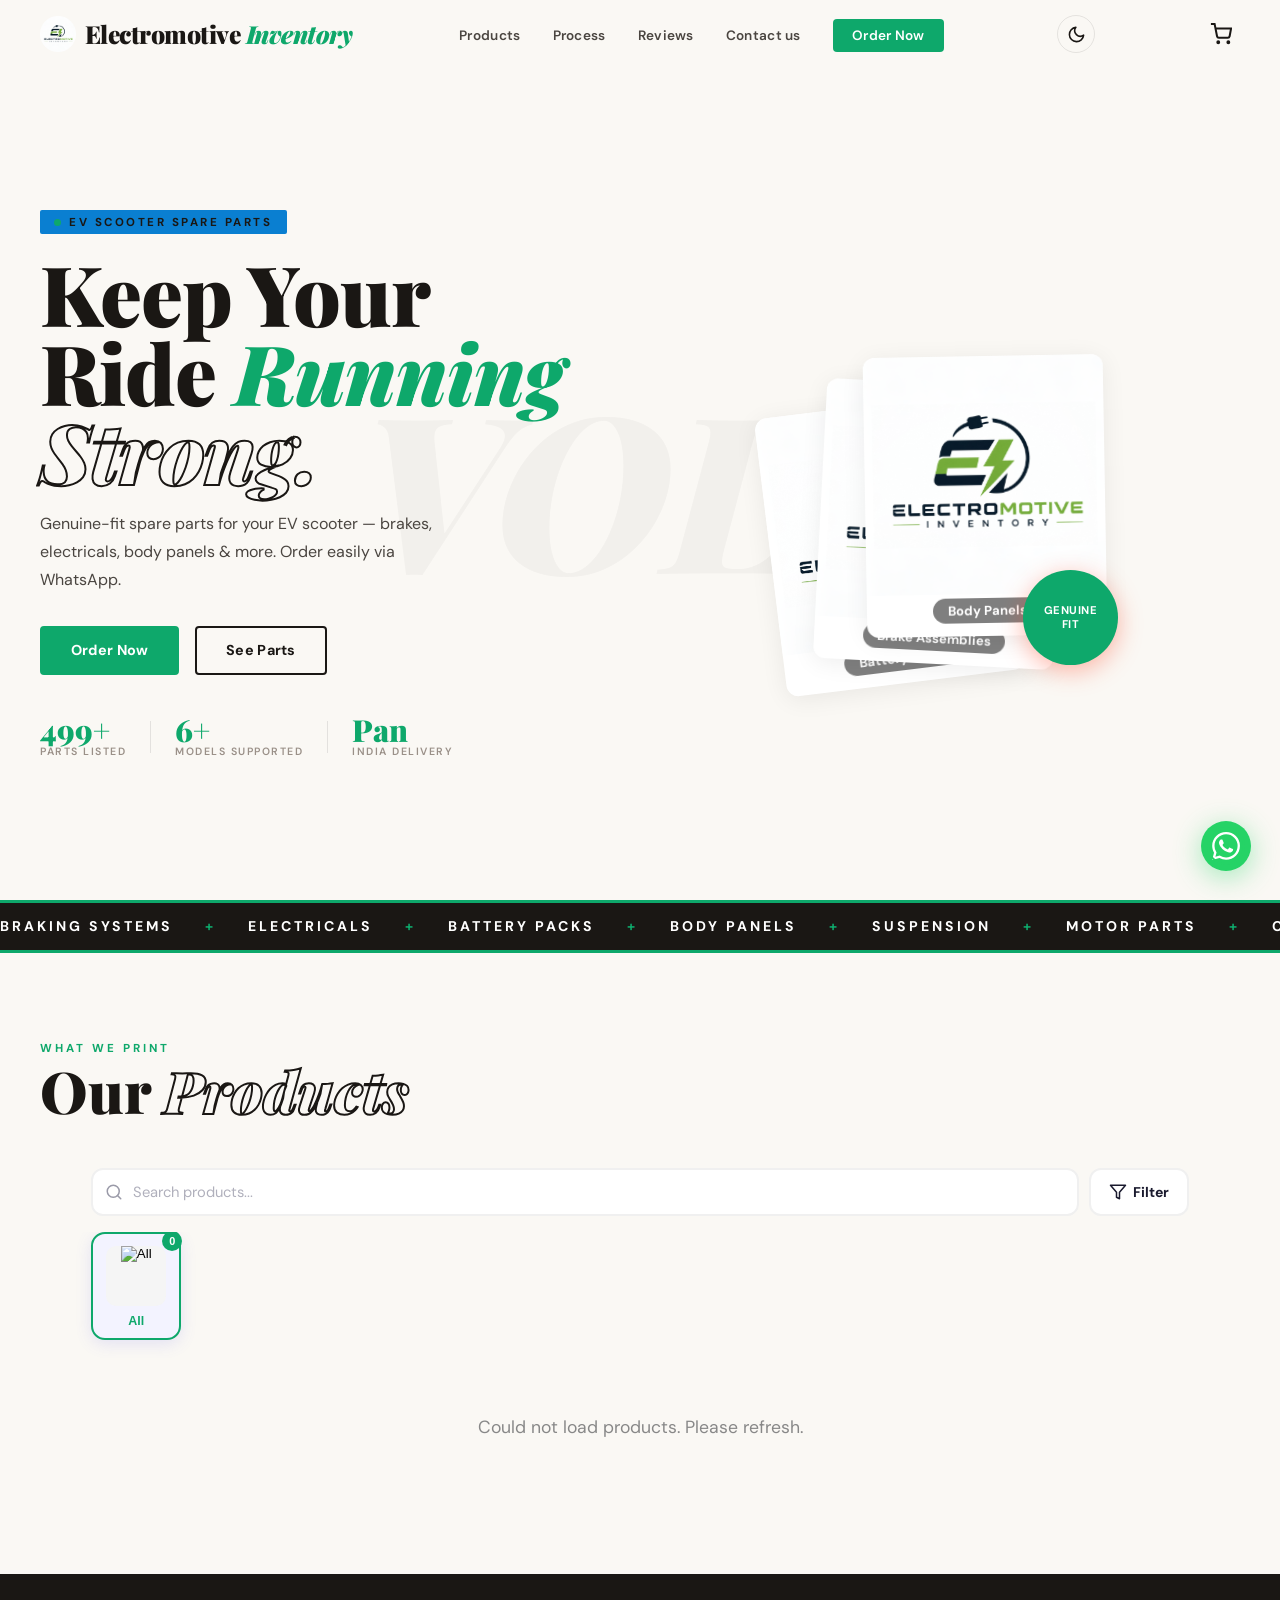
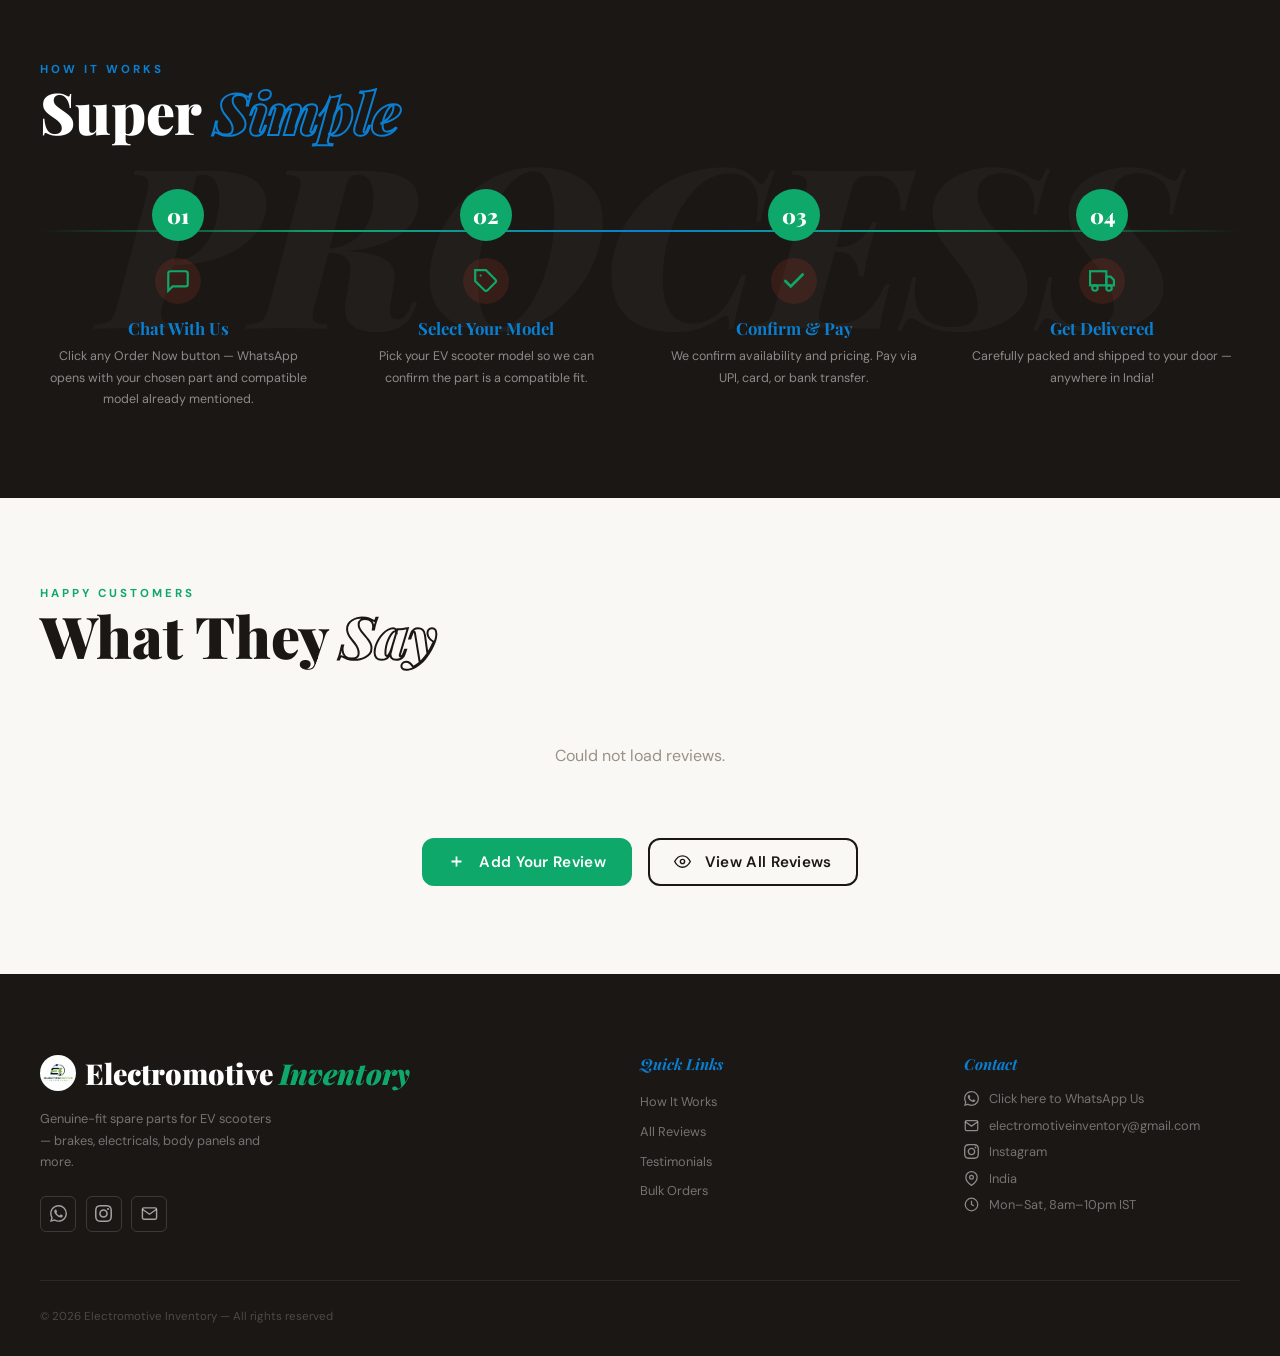
==== commit ff59df6c: "Update index.html" ====
--- a/index.html
+++ b/index.html
@@ -199,7 +199,7 @@
     <!-- Category Filter — rendered dynamically by script.js from /api/categories -->
     <div class="cat-grid" id="catGrid">
       <button class="cat-card active" data-cat="all">
-        <div class="cat-img-wrap"><img src="assets/logo.png" alt="All"/></div>
+        <div class="cat-img-wrap"><img src="assets/all-cat.png" alt="All"/></div>
         <div class="cat-name">All</div>
         <span class="cat-badge" id="badge-all">0</span>
       </button>
--- a/style.css
+++ b/style.css
@@ -2266,17 +2266,8 @@
 }
 [data-theme="dark"] .pm-dp-cancel:hover { background: var(--border); }
 
-/* Reviews page uses its own hardcoded --rv-* light palette — remap
-   those variables too so reviews.html follows the same toggle. */
-[data-theme="dark"] {
-  --rv-bg:      #0e1210;
-  --rv-surface: #161b19;
-  --rv-border:  rgba(255,255,255,0.09);
-  --rv-text:    #f0efe9;
-  --rv-muted:   #9a9690;
-}
-[data-theme="dark"] .review-card,
-[data-theme="dark"] .add-review-section {
-  background: var(--rv-surface); border-color: var(--rv-border);
-}
-[data-theme="dark"] .reviews-page-hero { background: var(--rv-bg); }
+/* Note: reviews.html defines and dark-mode-remaps its own --rv-* variables
+   inline (in its own <style> block), since that file loads after this
+   stylesheet — a same-specificity :root override here would be silently
+   beaten by reviews.html's later :root block. See reviews.html for the
+   --rv-* dark values. */
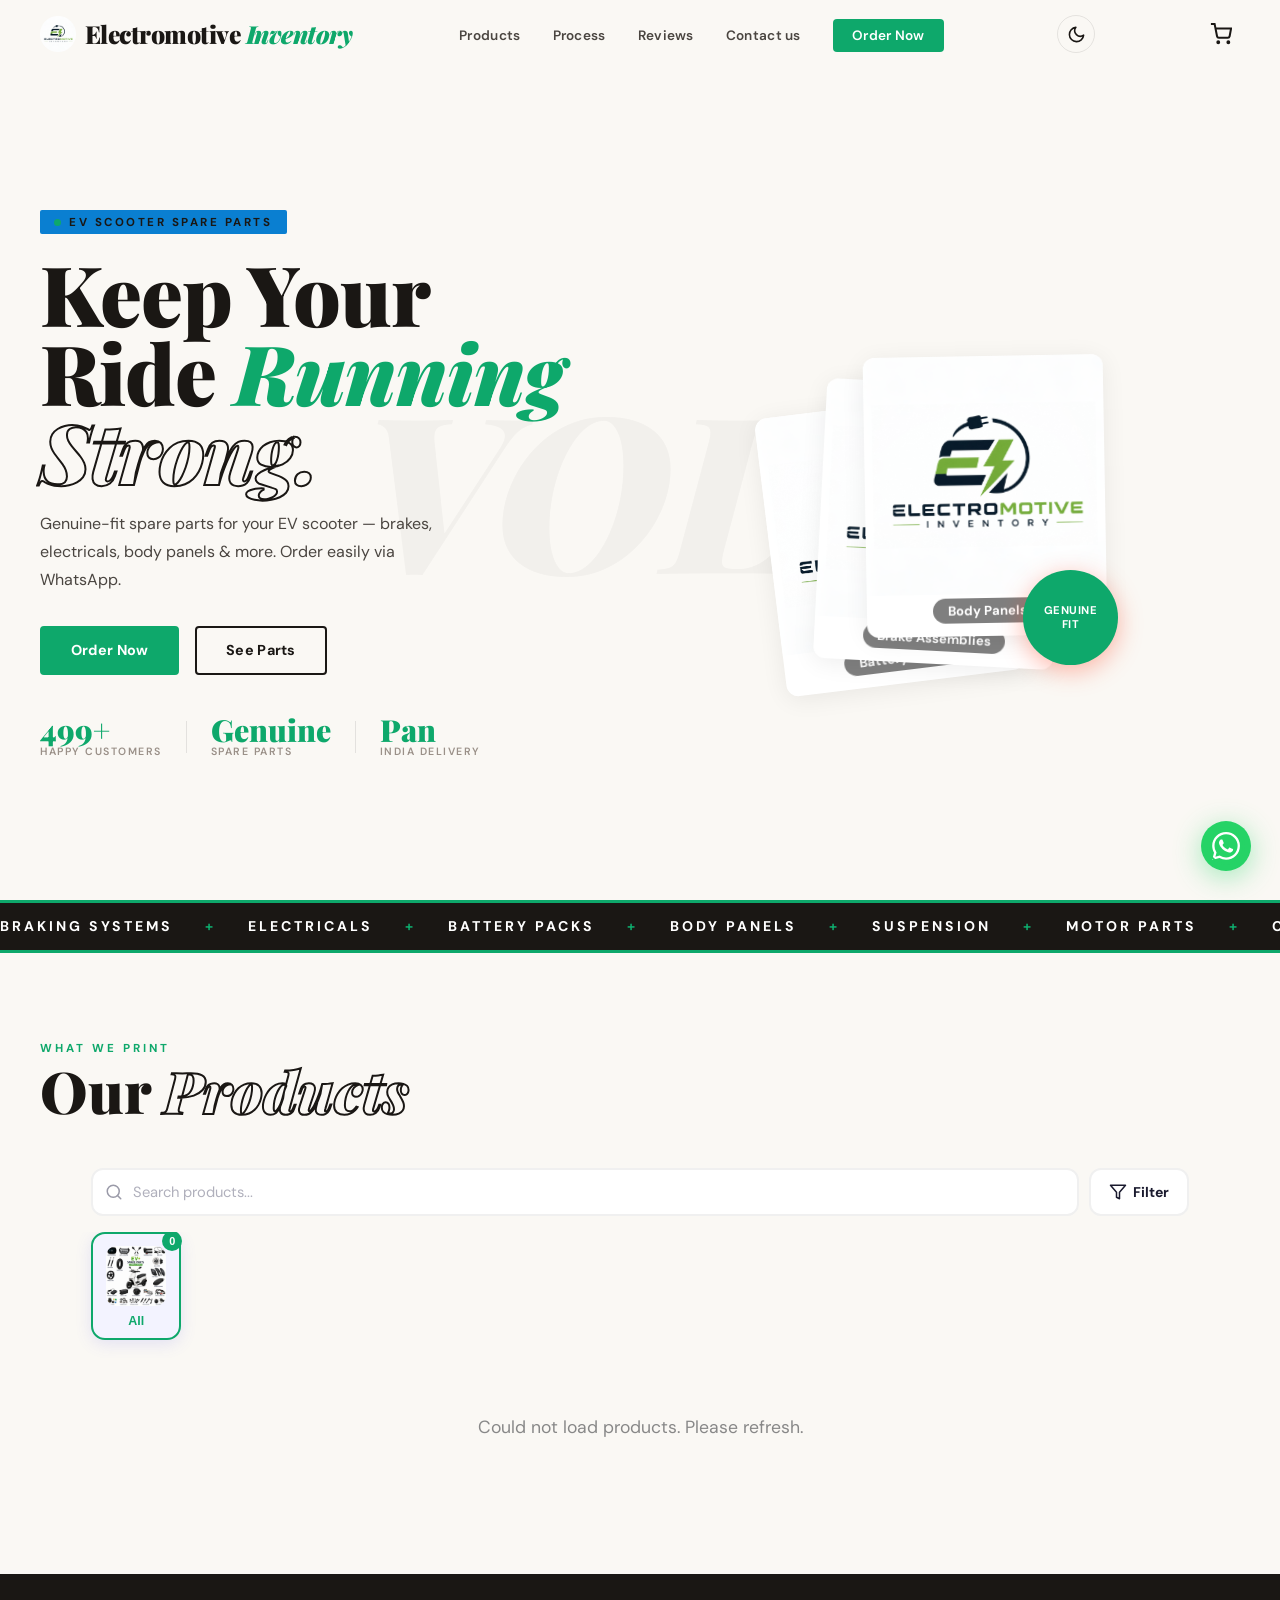
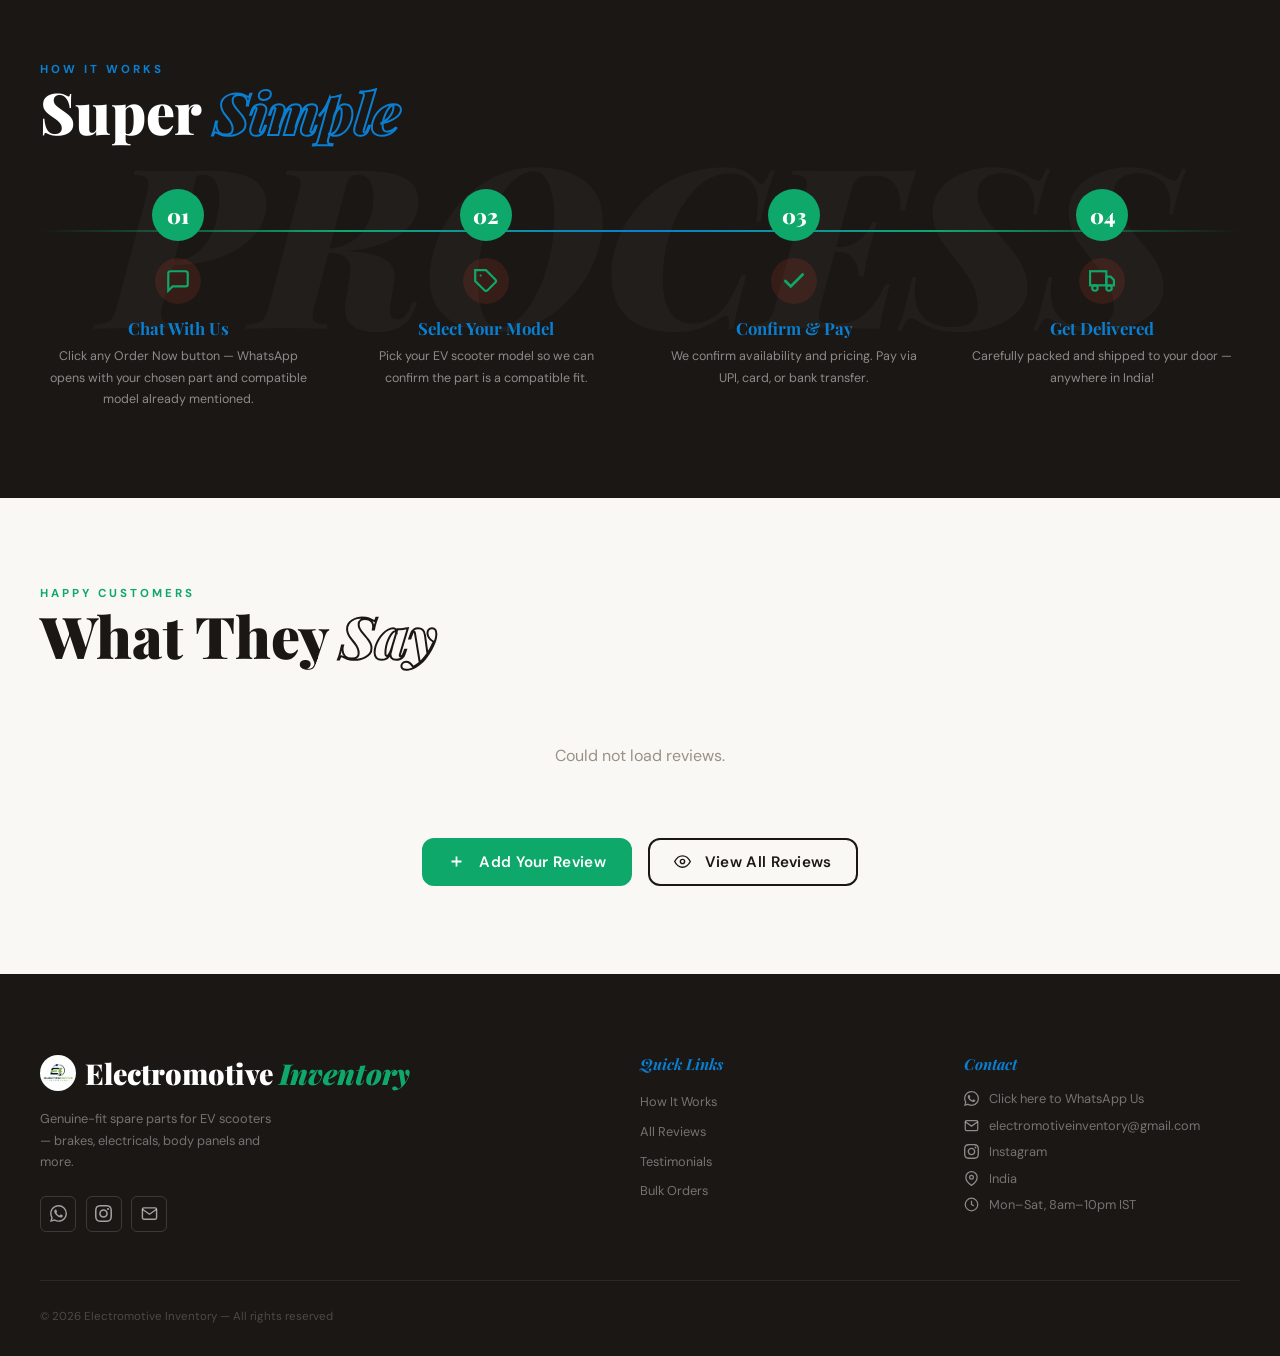
==== commit 96410365: "Update index.html" ====
--- a/index.html
+++ b/index.html
@@ -109,9 +109,9 @@
         <a href="#products" class="btn-outline">See Parts</a>
       </div>
       <div class="hero-stats">
-        <div class="stat"><span class="stat-num" data-target="500" data-suffix="+">0+</span><span class="stat-label">Parts Listed</span></div>
+        <div class="stat"><span class="stat-num" data-target="500" data-suffix="+">0+</span><span class="stat-label">Happy Customers</span></div>
         <div class="stat-divider"></div>
-        <div class="stat"><span class="stat-num" data-target="7" data-suffix="+">0+</span><span class="stat-label">Models Supported</span></div>
+        <div class="stat"><span class="stat-num">Genuine</span><span class="stat-label">Spare Parts</span></div>
         <div class="stat-divider"></div>
         <div class="stat"><span class="stat-num">Pan</span><span class="stat-label">India Delivery</span></div>
       </div>
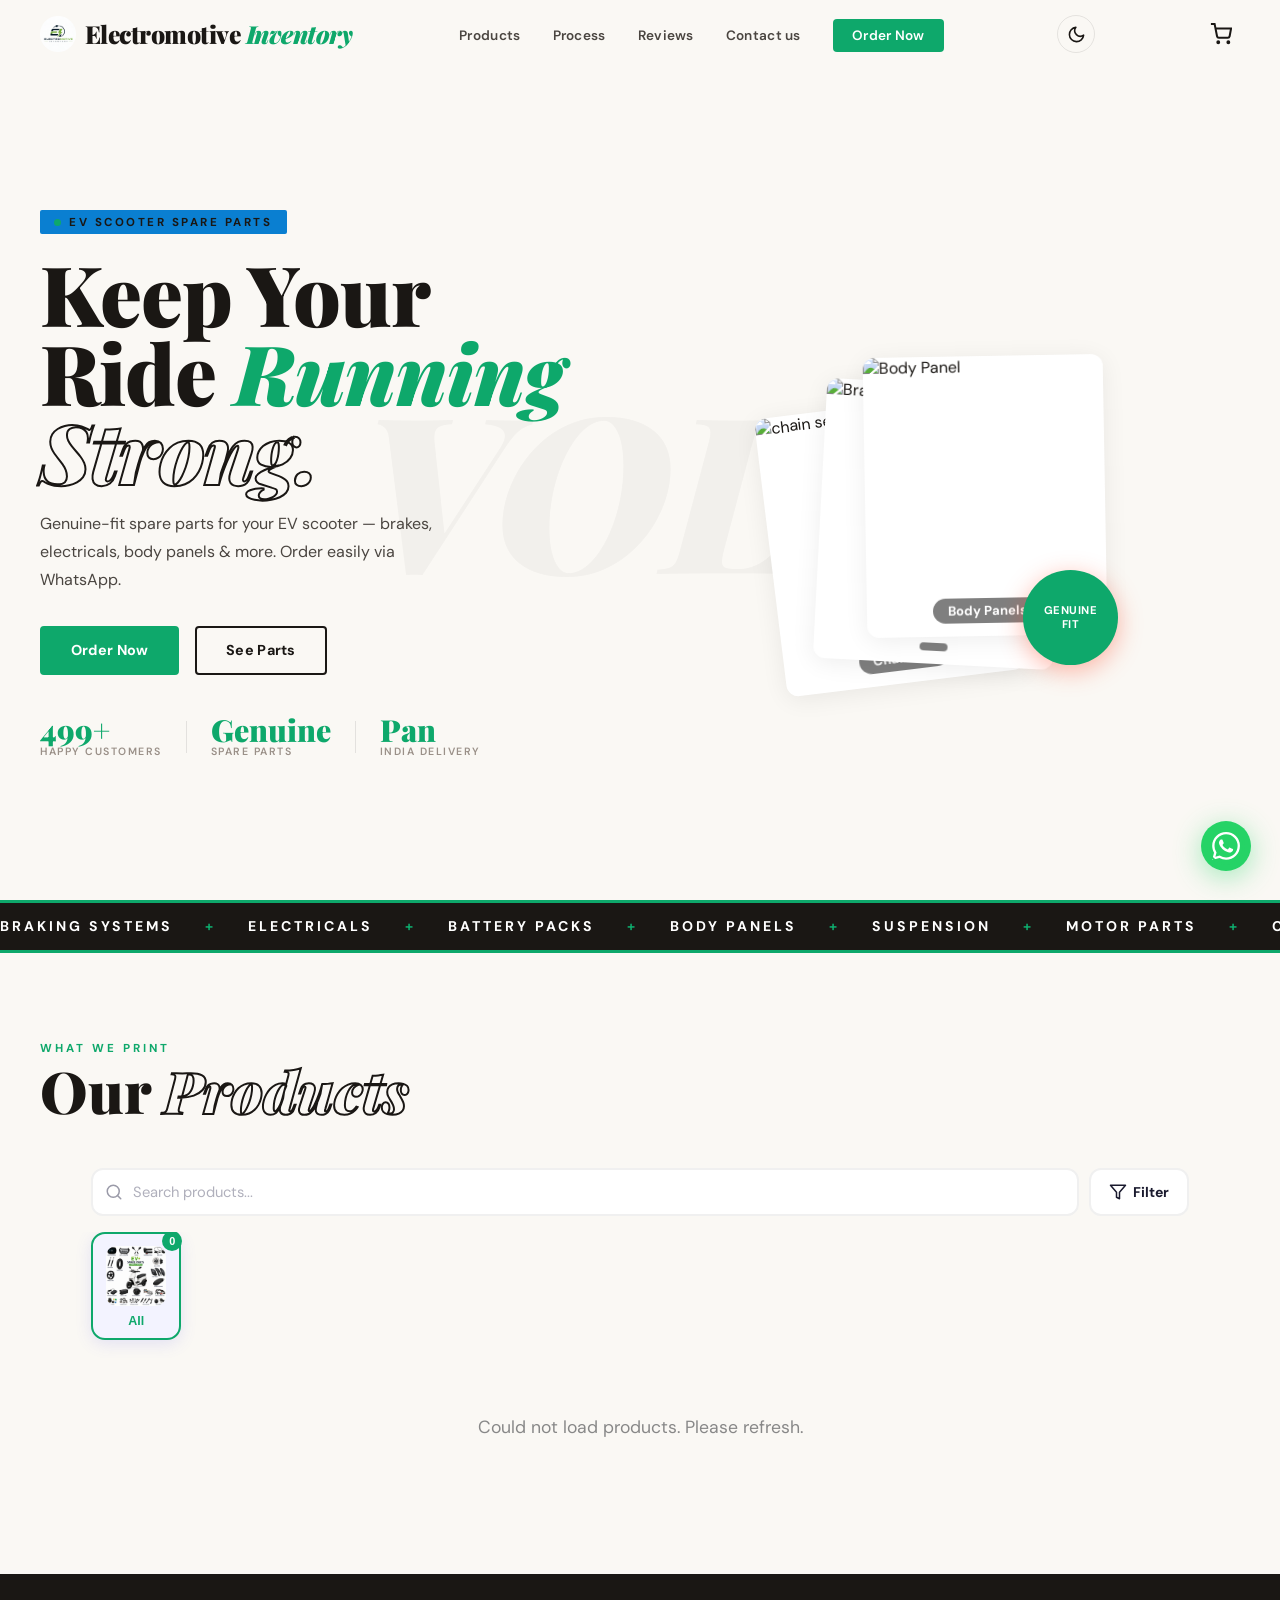
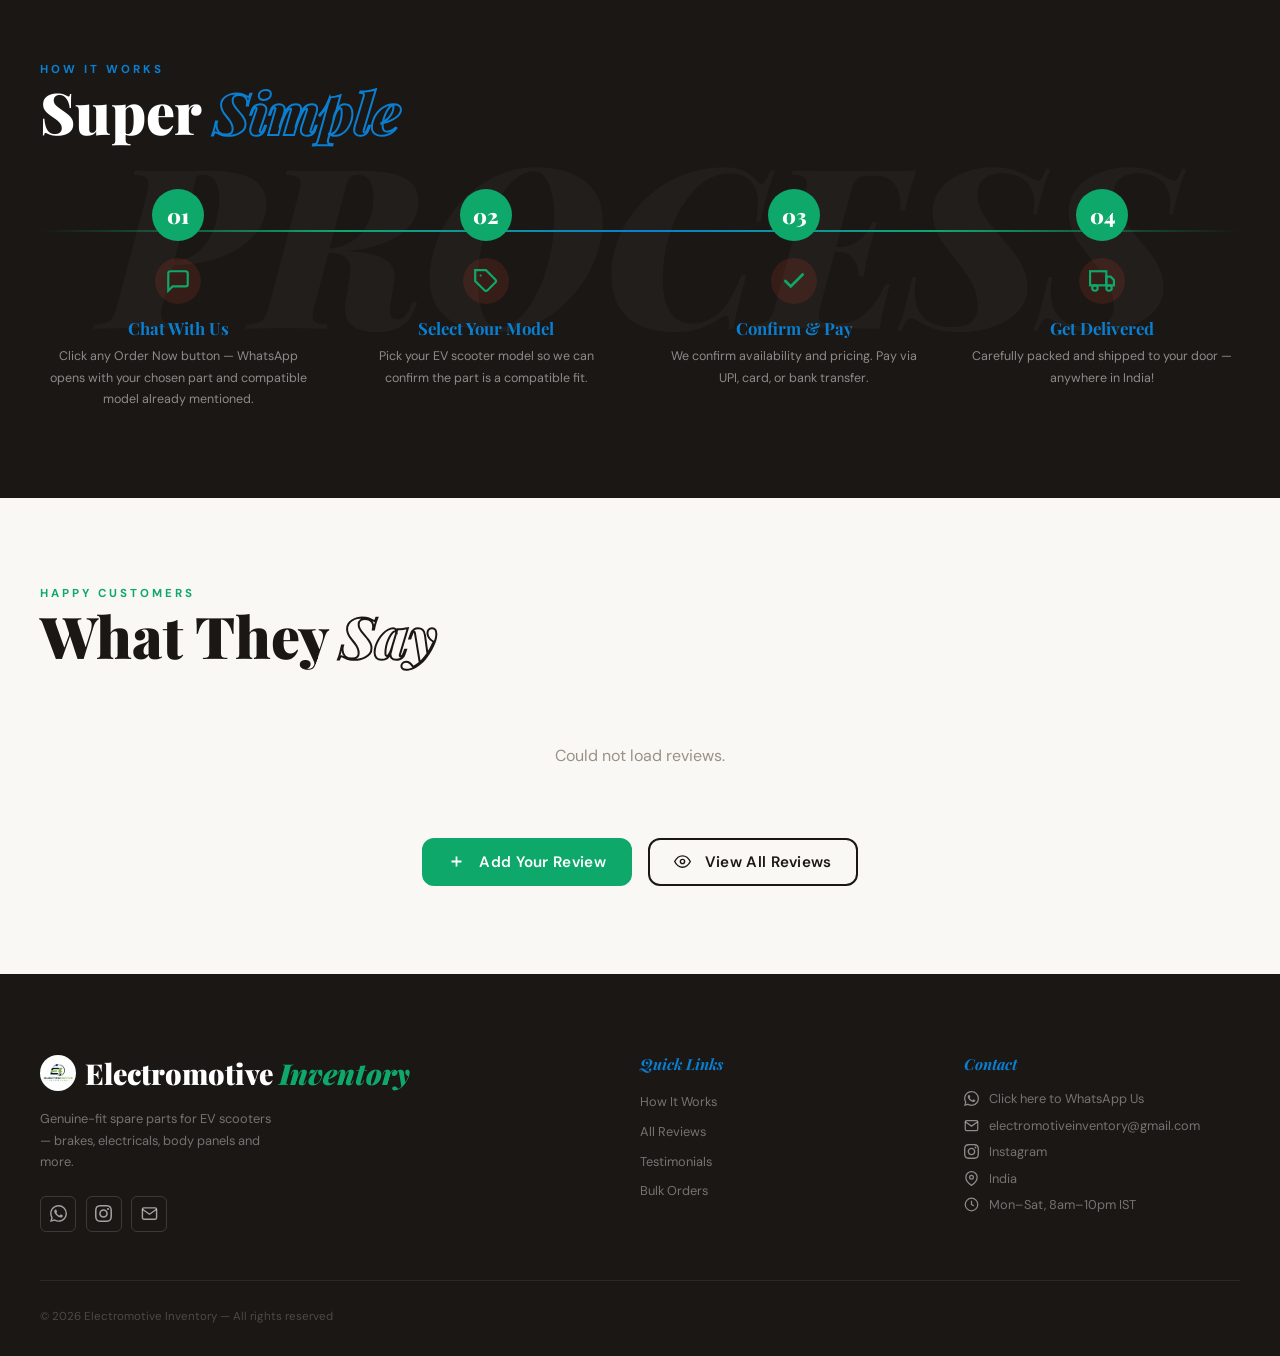
==== commit afc09714: "Update index.html" ====
--- a/index.html
+++ b/index.html
@@ -119,15 +119,15 @@
     <div class="hero-right">
       <div class="hero-card-stack">
         <div class="h-card card-back">
-          <img src="assets/logo.png" alt="Battery Pack"/>
-          <div class="hc-label">Battery Packs</div>
+          <img src="https://emi-backend.devpandey618.workers.dev/files/products/1787986476057_idqsq1v6chf.webp" alt="chain set"/>
+          <div class="hc-label">Chain set</div>
         </div>
         <div class="h-card card-mid">
-          <img src="assets/logo.png" alt="Brake Assembly"/>
-          <div class="hc-label">Brake Assemblies</div>
+          <img src="https://emi-backend.devpandey618.workers.dev/files/products/1787988192856_407le2zayml.jpeg" alt="Brake Assembly"/>
+          <div class="hc-label"></div>
         </div>
         <div class="h-card card-front">
-          <img src="assets/logo.png" alt="Body Panel"/>
+          <img src="https://emi-backend.devpandey618.workers.dev/files/products/1787984109824_0o5u5s74jie.png" alt="Body Panel"/>
           <div class="hc-label">Body Panels</div>
         </div>
         <div class="hero-badge">
--- a/style.css
+++ b/style.css
@@ -350,7 +350,8 @@
 }
 .marquee-track {
   display: flex; gap: 2rem; white-space: nowrap;
-  animation: marqueeScroll 20s linear infinite;
+  width: max-content;
+  animation: marqueeScroll 30s linear infinite;
 }
 .marquee-track:hover { animation-play-state: paused; }
 @keyframes marqueeScroll { from{transform:translateX(0)} to{transform:translateX(-50%)} }
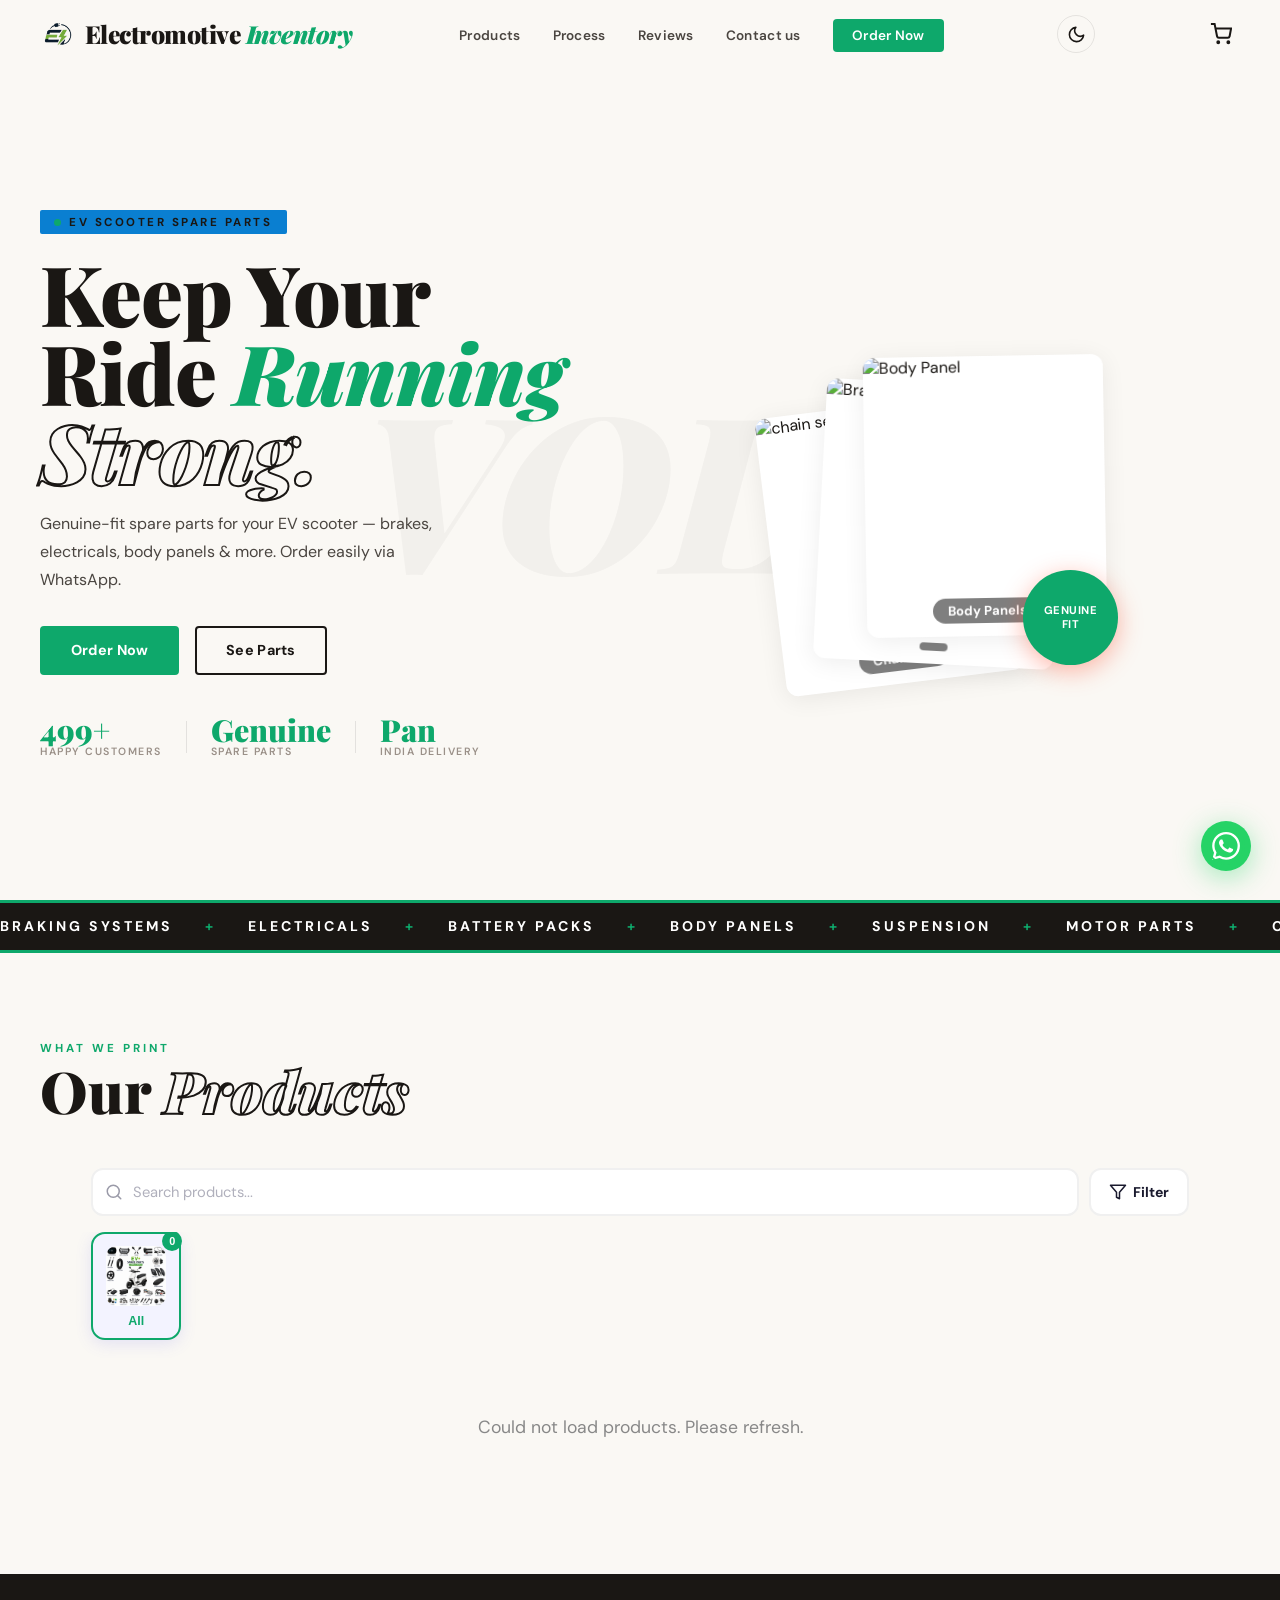
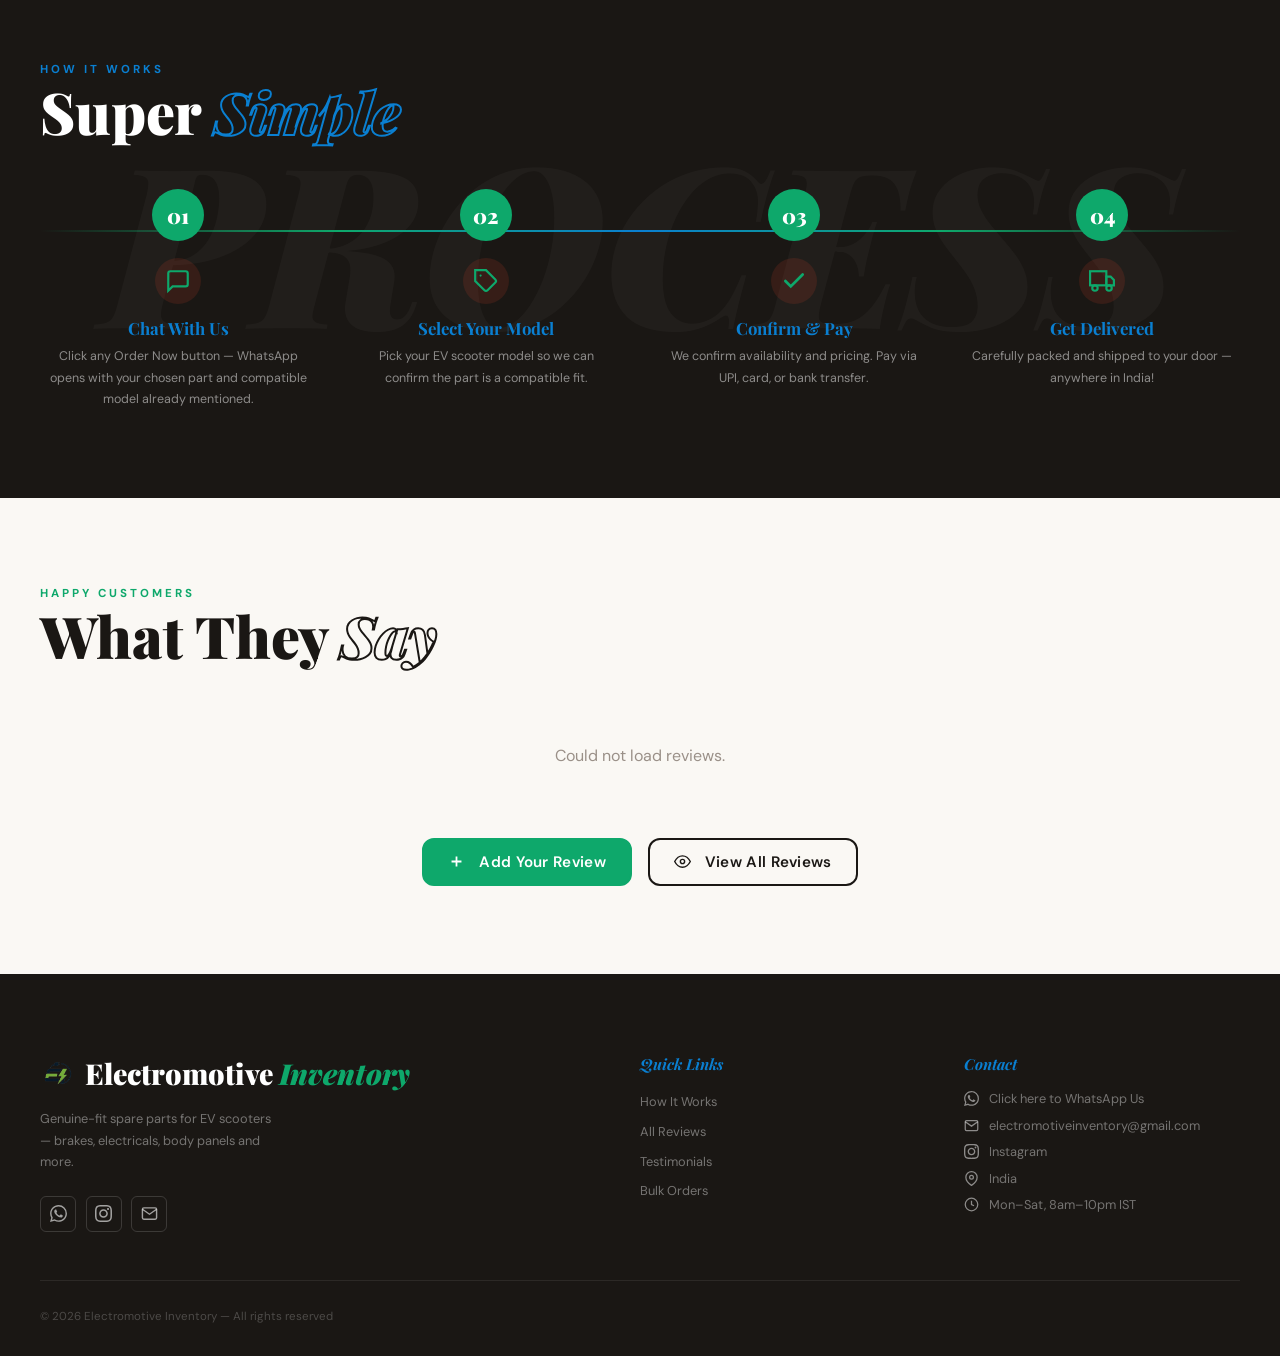
==== commit 3b2b9cab: "Update frontend with latest changes" ====
--- a/index.html
+++ b/index.html
@@ -5,15 +5,18 @@
   <meta name="viewport" content="width=device-width, initial-scale=1.0"/>
   <title>EV Scooter Spare Parts | Electromotive Inventory</title>
 <meta name="description" content="Electromotive Inventory supplies genuine-fit spare parts for EV scooters — brakes, electricals, body panels and more. Order easily via WhatsApp.">
-  <link rel="icon" type="image/x-icon" href="/assets/favicon.ico">
-  <link rel="icon" type="image/png" sizes="32x32" href="/assets/favicon-32x32.png">
-  <link rel="icon" type="image/png" sizes="192x192" href="/assets/logo-192.png">
-  <link rel="apple-touch-icon" sizes="180x180" href="/assets/apple-touch-icon.png">
-  <link rel="manifest" href="/site.webmanifest">
+  <link rel="icon" type="image/x-icon" href="/assets/favicon/electromotive-inventory-favicon.ico">
+  <link rel="icon" type="image/png" sizes="32x32" href="/assets/favicon/electromotive-inventory-favicon-32x32.png">
+  <link rel="icon" type="image/png" sizes="16x16" href="/assets/favicon/electromotive-inventory-favicon-16x16.png">
+  <link rel="apple-touch-icon" sizes="180x180" href="/assets/icons/electromotive-inventory-icon-180x180.png">
+  <link rel="manifest" href="/assets/manifest.json">
   <meta name="theme-color" content="#0ea86b">
-  <meta property="og:image" content="/assets/logo.png">
+  <meta property="og:image" content="https://YOUR-DOMAIN.com/assets/social/electromotive-inventory-og-image-1200x630.png">
+  <meta property="og:image:alt" content="ElectroMotive Inventory logo">
   <meta property="og:title" content="EV Scooter Spare Parts | Electromotive Inventory">
   <meta property="og:description" content="Genuine-fit spare parts for EV scooters — brakes, electricals, body panels and more. Order via WhatsApp.">
+  <meta name="twitter:card" content="summary_large_image">
+  <meta name="twitter:image" content="https://YOUR-DOMAIN.com/assets/social/electromotive-inventory-twitter-card-1200x675.png">
 
   <!-- Structured Data (JSON-LD) for Google Organization & Logo Crawling -->
   <script type="application/ld+json">
@@ -23,12 +26,12 @@
     "name": "Electromotive Inventory",
     "logo": {
       "@type": "ImageObject",
-      "url": "/assets/logo.png",
+      "url": "/assets/logo/electromotive-inventory-logo-transparent-512w.png",
       "caption": "Electromotive Inventory Logo",
       "width": "512",
       "height": "512"
     },
-    "image": "/assets/logo.png"
+    "image": "/assets/logo/electromotive-inventory-logo-transparent-512w.png"
   }
   </script>
 
@@ -60,7 +63,7 @@
   <!-- NAVBAR -->
   <nav id="navbar">
     <a href="#" class="nav-logo">
-      <img src="assets/logo.png" alt="Electromotive Inventory Logo" class="logo-icon" width="44" height="44" loading="eager">
+      <img src="assets/icons/electromotive-inventory-icon-128x128.png" alt="ElectroMotive Inventory logo - EV battery and parts inventory management platform" class="logo-icon" width="44" height="44" loading="eager">
       <span class="logo-text logo-text-one-line">Electromotive<em> Inventory</em></span>
       <span class="logo-text logo-text-two-line">Electromotive<br><em>Inventory</em></span>
     </a>
@@ -290,7 +293,7 @@
     <div class="footer-grid">
       <div class="footer-brand-col">
         <a href="#" class="footer-logo-wrap">
-          <img src="assets/logo.png" alt="Electromotive Inventory Logo" class="logo-icon" width="44" height="44" loading="lazy">
+          <img src="assets/icons/electromotive-inventory-icon-128x128.png" alt="ElectroMotive Inventory logo - EV battery and parts inventory management platform" class="logo-icon" width="44" height="44" loading="lazy">
           <span class="footer-brand-name">Electromotive <em>Inventory</em></span>
         </a>
         <p class="footer-tagline">Genuine-fit spare parts for EV scooters &mdash; brakes, electricals, body panels and more.</p>
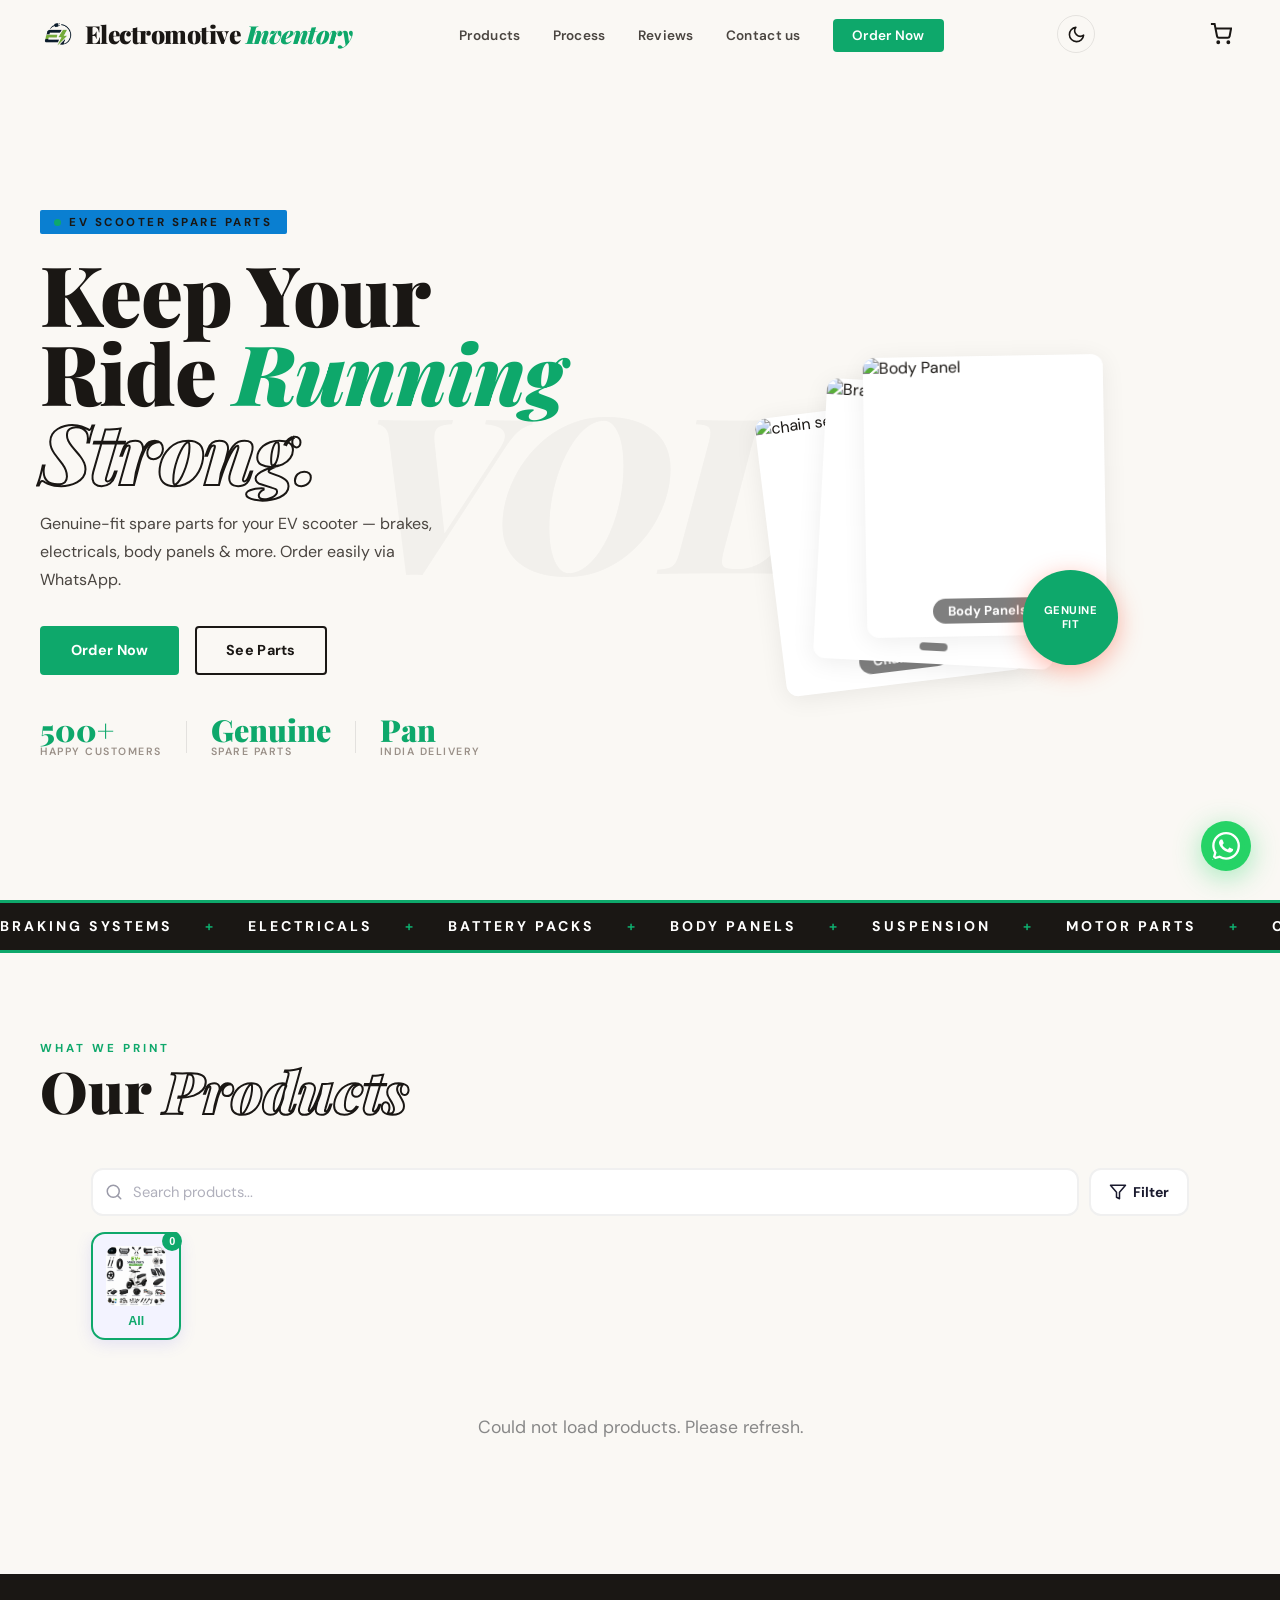
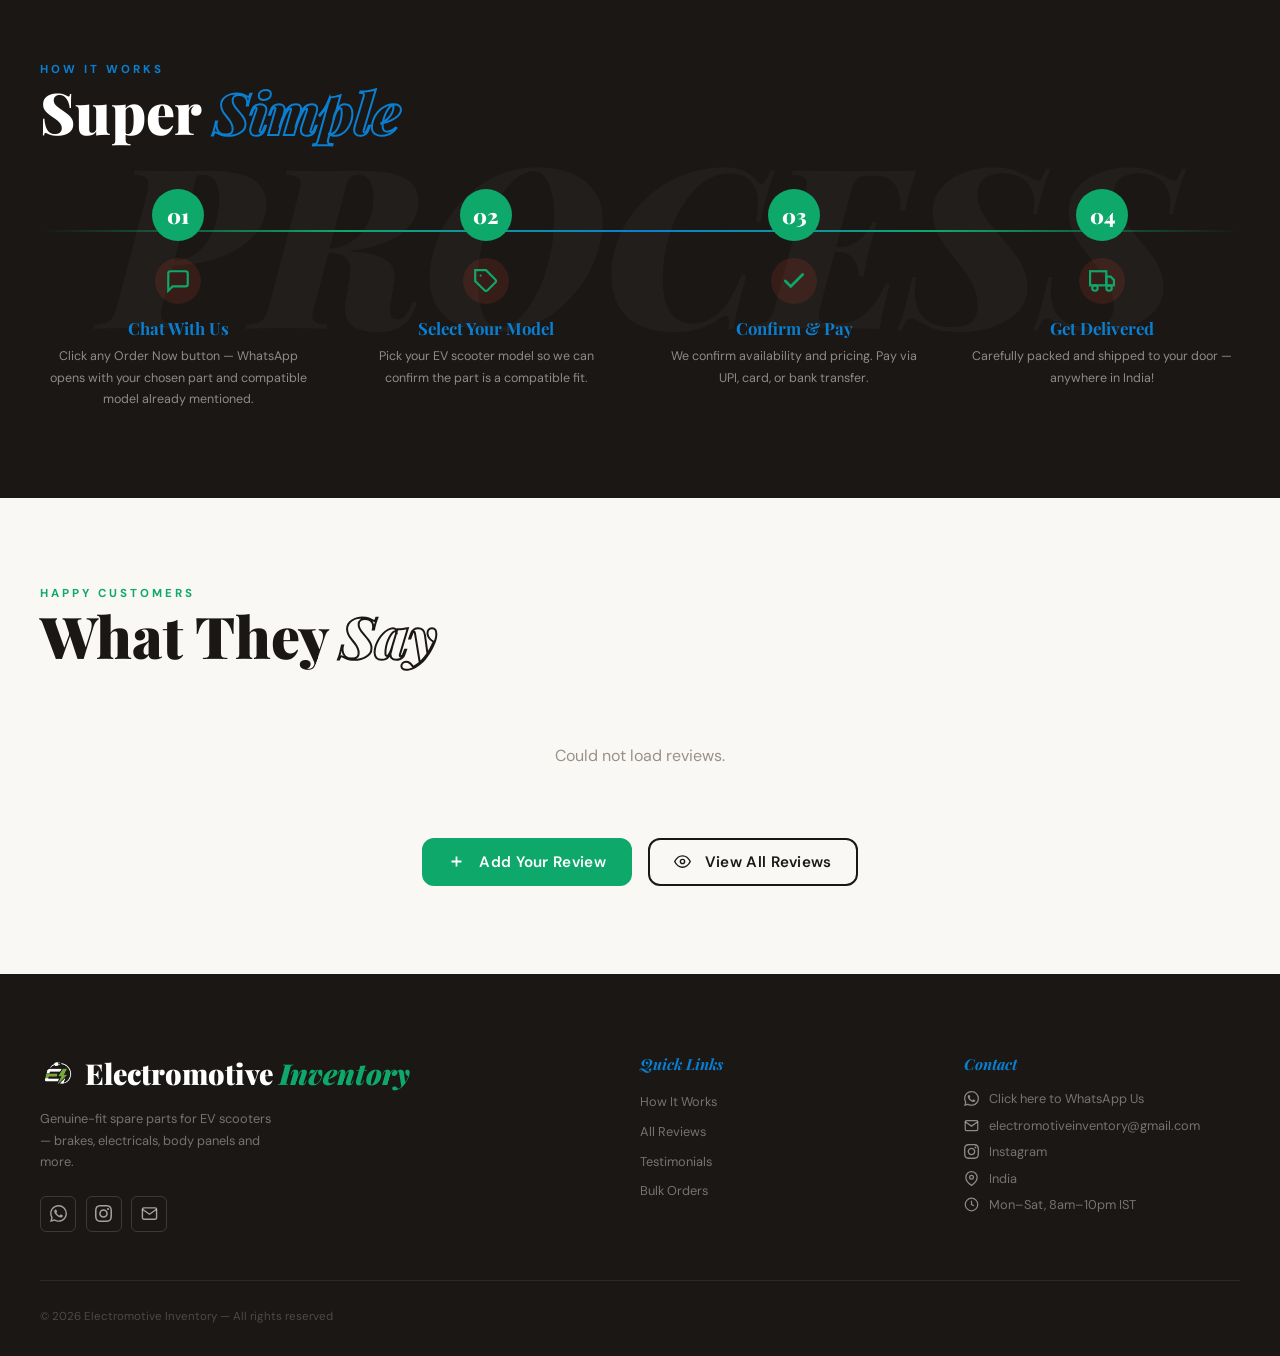
==== commit 46921745: "Use light-variant logo on always-dark footer and admin dark theme" ====
--- a/index.html
+++ b/index.html
@@ -293,7 +293,7 @@
     <div class="footer-grid">
       <div class="footer-brand-col">
         <a href="#" class="footer-logo-wrap">
-          <img src="assets/icons/electromotive-inventory-icon-128x128.png" alt="ElectroMotive Inventory logo - EV battery and parts inventory management platform" class="logo-icon" width="44" height="44" loading="lazy">
+          <img src="assets/icons-light/electromotive-inventory-icon-light-128x128.png" alt="ElectroMotive Inventory logo - EV battery and parts inventory management platform" class="logo-icon" width="44" height="44" loading="lazy">
           <span class="footer-brand-name">Electromotive <em>Inventory</em></span>
         </a>
         <p class="footer-tagline">Genuine-fit spare parts for EV scooters &mdash; brakes, electricals, body panels and more.</p>
